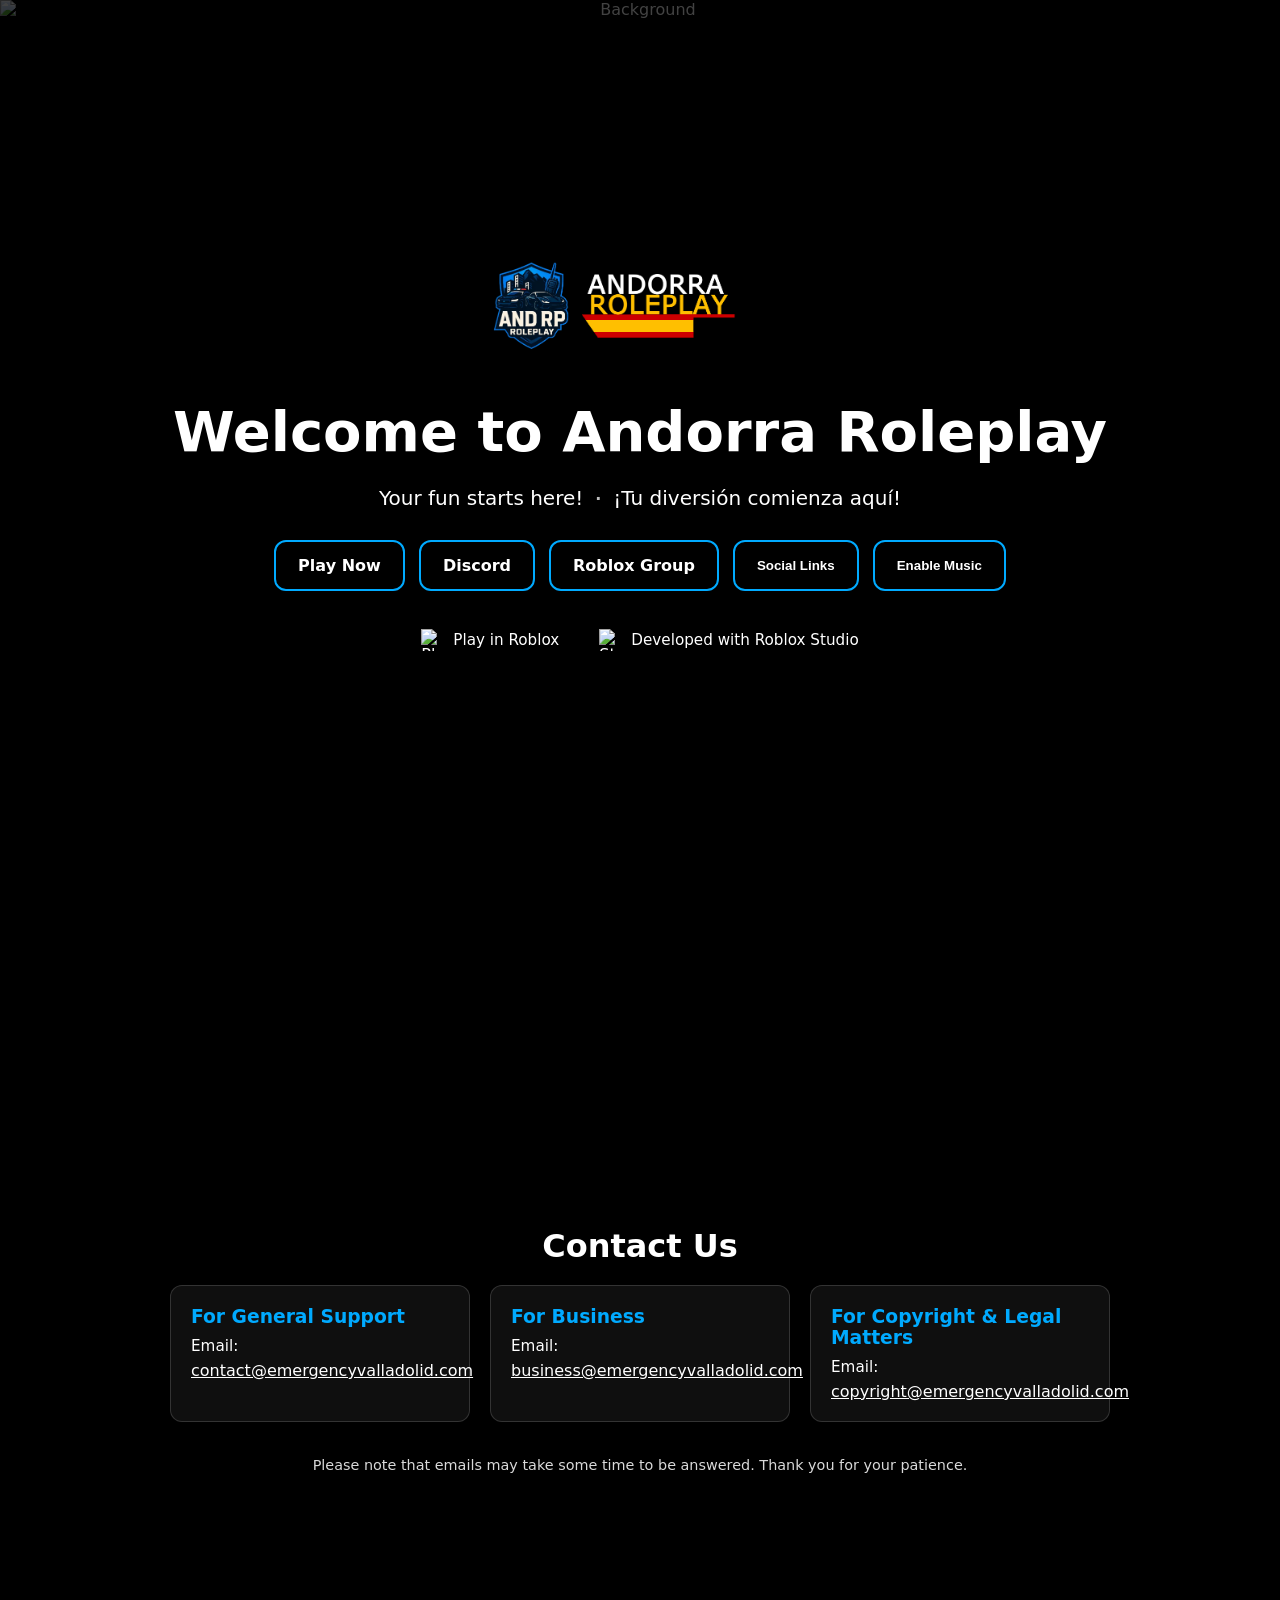
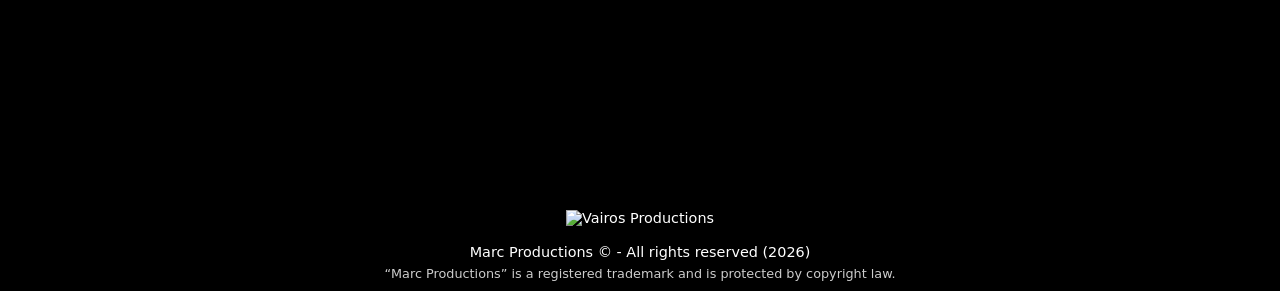
==== index.html @ f1b9b827 "Update index.html" ====
<!DOCTYPE html>
<html lang="en">
<head>
<meta charset="UTF-8" />
<title>Andorra Roleplay</title>

<meta name="description" content="Andorra Roleplay is a Spanish roleplay experience on Roblox. ¡Tu diversión comienza aquí! Play as police, fire, EMS and more in the city of Valladolid." />
<meta name="keywords" content="Andorra Roleplay, Roblox, Roleplay, Police, Fire, EMS, Spain, Vairos Productions" />
<meta name="author" content="Marc Productions" />
<meta name="robots" content="index, follow" />

<meta property="og:title" content="Andorra Roleplay" />
<meta property="og:description" content="Your fun starts here! · ¡Tu diversión comienza aquí!" />
<meta property="og:image" content="https://emergencyvalladolid.com/EmergencyValladolid_Logo.png" />
<meta property="og:url" content="https://emergencyvalladolid.com/" />
<meta property="og:type" content="website" />

<meta name="twitter:card" content="summary_large_image" />
<meta name="twitter:title" content="Andorra Roleplay" />
<meta name="twitter:description" content="Your fun starts here! · ¡Tu diversión comienza aquí!" />
<meta name="twitter:image" content="https://emergencyvalladolid.com/EmergencyValladolid_Logo.png" />

<link rel="icon" type="image/png" href="andrp.webp" />

<meta name="viewport" content="width=device-width, initial-scale=1.0" />

<style>
*{box-sizing:border-box;margin:0;padding:0}
body{
font-family:system-ui,-apple-system,Segoe UI,Roboto,Ubuntu,"Helvetica Neue",Arial,sans-serif;
color:#fff;
background:#000;
overflow-x:hidden;
text-align:center
}
#loader{
position:fixed;
inset:0;
background:#000;
display:flex;
align-items:center;
justify-content:center;
flex-direction:column;
z-index:9999;
transition:opacity .6s ease,visibility .6s ease
}
#loader.hidden{opacity:0;visibility:hidden}
#loader h2{font-size:1.6rem;margin-bottom:12px}
.dots span{
display:inline-block;
font-size:1.8rem;
animation:blink 1.4s infinite
}
.dots span:nth-child(2){animation-delay:.2s}
.dots span:nth-child(3){animation-delay:.4s}
@keyframes blink{0%,80%,100%{opacity:0}40%{opacity:1}}

.slideshow{position:fixed;inset:0;z-index:-2;overflow:hidden}
.slide-layer{
position:absolute;
inset:0;
width:100%;
height:100%;
object-fit:cover;
object-position:center;
background:#000
}
.overlay{
position:fixed;
inset:0;
z-index:-1;
pointer-events:none;
background:radial-gradient(1200px 600px at 50% 60%,rgba(0,0,0,0),rgba(0,0,0,.6) 70%),linear-gradient(0deg,rgba(0,0,0,.35),rgba(0,0,0,.35))
}

@media(max-width:600px){
.overlay{background:rgba(0,0,0,.6)}
.tagline-row,.buttons,.badge{backdrop-filter:none}
}

header{padding:20px 16px}
header img{max-height:96px;filter:drop-shadow(0 0 12px rgba(0,0,0,.75))}

.hero{
min-height:100vh;
display:flex;
flex-direction:column;
align-items:center;
justify-content:center;
padding:24px;
gap:18px
}
.hero h1{
font-size:clamp(32px,6vw,56px);
text-shadow:0 6px 24px rgba(0,0,0,.75)
}
.tagline-row{
display:inline-flex;
align-items:center;
gap:12px;
padding:4px 10px;
border-radius:12px;
background:rgba(0,0,0,.45);
backdrop-filter:blur(2px);
flex-wrap:wrap
}
@media(max-width:600px){
.tagline-row{
white-space:nowrap;
flex-wrap:nowrap;
font-size:14px
}
}
.tagline{
font-size:clamp(15px,2.4vw,20px);
text-shadow:0 4px 16px rgba(0,0,0,.85)
}
.dot{opacity:.75;font-weight:700}

.buttons{
margin-top:8px;
display:flex;
flex-wrap:wrap;
gap:14px;
justify-content:center
}
.buttons a,.buttons button{
border:2px solid #00aaff;
background:rgba(0,0,0,.72);
color:#fff;
padding:14px 22px;
border-radius:12px;
font-weight:700;
text-decoration:none;
cursor:pointer;
transition:all .2s;
backdrop-filter:blur(2px)
}
.buttons a:hover,.buttons button:hover{background:#00aaff;color:#000}

.social-menu{
margin-top:12px;
display:none;
flex-direction:column;
align-items:center;
gap:12px;
padding:16px;
background:rgba(0,0,0,.7);
border:2px solid #00aaff;
border-radius:14px;
width:220px;
margin-left:auto;
margin-right:auto;
animation:fadeIn .3s ease
}
.social-link{
display:flex;
align-items:center;
gap:10px;
color:#fff;
text-decoration:none;
font-weight:600
}
.social-link img{width:28px;height:28px}
.social-link:hover{color:#00aaff}

@keyframes fadeIn{
from{opacity:0;transform:scale(.95)}
to{opacity:1;transform:scale(1)}
}

.badges{
display:flex;
justify-content:center;
gap:16px;
flex-wrap:wrap;
margin-top:12px
}
.badge{
display:flex;
align-items:center;
gap:10px;
padding:8px 12px;
border-radius:12px;
background:rgba(0,0,0,.55);
backdrop-filter:blur(2px);
cursor:default
}
.badge img{height:22px;width:22px}
.badge span{font-size:.95rem}

.rotate{animation:spin .6s linear}
@keyframes spin{from{transform:rotate(0)}to{transform:rotate(360deg)}}

#adminModal{
position:fixed;
inset:0;
display:none;
align-items:center;
justify-content:center;
background:rgba(0,0,0,.8);
z-index:99999
}
.modal-content{
background:#111;
padding:24px;
border-radius:12px;
width:320px;
text-align:left;
box-shadow:0 0 20px #00aaff
}
.modal-content h2{margin-bottom:14px;color:#00aaff}
.modal-content label{display:block;margin:8px 0 4px}
.modal-content input{
width:100%;
padding:8px;
border:none;
border-radius:6px;
margin-bottom:12px;
background:#222;
color:#fff
}
.modal-content button{
width:100%;
padding:10px;
border:none;
border-radius:8px;
background:#00aaff;
color:#000;
font-weight:700;
cursor:pointer
}
.error{color:red;font-size:.9rem;margin-top:6px}
.loading{color:#0f0;font-size:.95rem;margin-top:8px}

#contact{
min-height:100vh;
padding:60px 20px;
background:rgba(0,0,0,.5);
backdrop-filter:blur(10px);
display:flex;
flex-direction:column;
justify-content:center
}
#contact h2{font-size:2rem;margin-bottom:20px}
.contact-cards{
display:flex;
flex-wrap:wrap;
justify-content:center;
gap:20px;
margin-bottom:20px
}
.card{
flex:1 1 250px;
max-width:300px;
background:rgba(20,20,20,.75);
border:1px solid rgba(255,255,255,.15);
border-radius:12px;
padding:20px;
text-align:left
}
.card h3{margin-bottom:10px;color:#00aaff}
.card p{margin-bottom:6px;font-size:.95rem}
.card a{color:#fff;text-decoration:underline}
.notice{font-size:.9rem;opacity:.85;margin-top:15px}

footer{
padding:10px 12px;
background:rgba(0,0,0,.6);
display:flex;
flex-direction:column;
justify-content:center;
align-items:center;
gap:6px;
font-size:.9rem;
text-align:center
}
footer img{height:28px}
.legal{font-size:.8rem;opacity:.8;max-width:800px}

</style>

</head>

<body>

<div class="slideshow">
<img class="slide-layer" id="bgImage" alt="Background" />
</div>
<div class="overlay"></div>

<section class="hero">
<header>
<img src="Andorra_Roleplay_Logo.png" alt="Emergency Valladolid" loading="lazy" />
</header>

<h1>Welcome to Andorra Roleplay</h1>

<div class="tagline-row">
<span class="tagline">Your fun starts here!</span>
<span class="dot">·</span>
<span class="tagline">¡Tu diversión comienza aquí!</span>
</div>

<div class="buttons">
<a href="https://www.roblox.com/games/18377062010/BETA-Emergency-Valladolid" target="_blank">Play Now</a>
<a href="https://discord.com/invite/FSANCuQMbq" target="_blank">Discord</a>
<a href="https://www.roblox.com/communities/8459047/Vairos-Productions#!/about" target="_blank">Roblox Group</a>
<button id="socialBtn">Social Links</button>
<button id="soundBtn">Enable Music</button>
</div>

<div id="socialMenu" class="social-menu">
<a class="social-link" href="https://x.com/EmergencyVLD" target="_blank">
<img src="Twitter_Logo.png" alt="Twitter Logo" loading="lazy" /> Official Twitter (X)
</a>
<a class="social-link" href="https://www.tiktok.com/@emergencyvalladolid" target="_blank">
<img src="Tiktok_Logo.png" alt="TikTok Logo" loading="lazy" /> Official TikTok
</a>
<a class="social-link" href="https://www.youtube.com/@VairosOficial" target="_blank">
<img src="Youtube_Logo.png" alt="YouTube Logo" loading="lazy" /> Game Creator YouTube
</a>
</div>

<div class="badges">
<span class="badge" style="cursor:pointer">
<img id="robloxIcon" src="RobloxPlayer_Icon.png" alt="Player" loading="lazy" />
<span>Play in Roblox</span>
</span>
<span class="badge">
<img src="RobloxStudio_Icon.png" alt="Studio" loading="lazy" />
<span>Developed with Roblox Studio</span>
</span>
</div>
</section>

<section id="contact">
<h2>Contact Us</h2>
<div class="contact-cards">
<div class="card">
<h3>For General Support</h3>
<p>Email:</p>
<a href="mailto:contact@emergencyvalladolid.com">contact@emergencyvalladolid.com</a>
</div>
<div class="card">
<h3>For Business</h3>
<p>Email:</p>
<a href="mailto:business@emergencyvalladolid.com">business@emergencyvalladolid.com</a>
</div>
<div class="card">
<h3>For Copyright & Legal Matters</h3>
<p>Email:</p>
<a href="mailto:copyright@emergencyvalladolid.com">copyright@emergencyvalladolid.com</a>
</div>
</div>
<p class="notice">Please note that emails may take some time to be answered. Thank you for your patience.</p>
</section>
  
<footer>
<img src="VairosProductions_Logo.png" alt="Vairos Productions" loading="lazy" />
<span>Marc Productions © - All rights reserved (2026)</span>
<p class="legal">“Marc Productions” is a registered trademark and is protected by copyright law.</p>
</footer>

<div id="adminModal">
<div class="modal-content">
<h2>ACCESS ADMIN PANEL</h2>
<label>Username</label>
<input type="text" id="user" value="admin" readonly />
<label>Access Key</label>
<input type="text" id="accessKey" placeholder="Enter key" autocomplete="off" />
<button id="loginBtn">Login</button>
<div id="msg"></div>
</div>
</div>

<audio id="bgm"></audio>

<script>
const images=Array.from({length:11},(_,i)=>`b${i+1}.webp`)
const randomIndex=Math.floor(Math.random()*images.length)
const bgImage=document.getElementById("bgImage")
bgImage.src=images[randomIndex]
const preload=new Image()
preload.src=images[randomIndex]
preload.onload=()=>document.getElementById("loader").classList.add("hidden")

const tracks=["MainMusic.mp3","MainMusic2.mp3"]
let trackIndex=0
const audio=document.getElementById("bgm")
const btn=document.getElementById("soundBtn")
btn.addEventListener("click",async()=>{
try{
audio.src=tracks[trackIndex]
await audio.play()
btn.textContent="Music On"
btn.disabled=true
btn.style.opacity=.7
}catch(e){}
})
audio.addEventListener("ended",()=>{
trackIndex=(trackIndex+1)%tracks.length
audio.src=tracks[trackIndex]
audio.play()
})

const socialBtn=document.getElementById("socialBtn")
const socialMenu=document.getElementById("socialMenu")
socialBtn.addEventListener("click",()=>{
socialMenu.style.display=socialMenu.style.display==="flex"?"none":"flex"
})

const robloxIcon=document.getElementById("robloxIcon")
let clickCount=0
robloxIcon.addEventListener("click",()=>{
clickCount++
robloxIcon.classList.add("rotate")
setTimeout(()=>robloxIcon.classList.remove("rotate"),600)
if(clickCount===25){
document.getElementById("adminModal").style.display="flex"
}
})

const loginBtn=document.getElementById("loginBtn")
loginBtn.addEventListener("click",()=>{
const modal=document.getElementById("adminModal")
const content=modal.querySelector(".modal-content")
content.innerHTML=`
<h2>Accessing database</h2>
<p class="loading">Please wait<span class="dots"><span>.</span><span>.</span><span>.</span></span></p>
`
const dots=content.querySelectorAll(".dots span")
let i=0
setInterval(()=>{
dots.forEach((d,idx)=>d.style.opacity=idx===i%3?"1":"0.2")
i++
},400)
setTimeout(()=>{
window.location.href="Rickroll.mp4"
},5000)
})
</script>

</body>
</html>
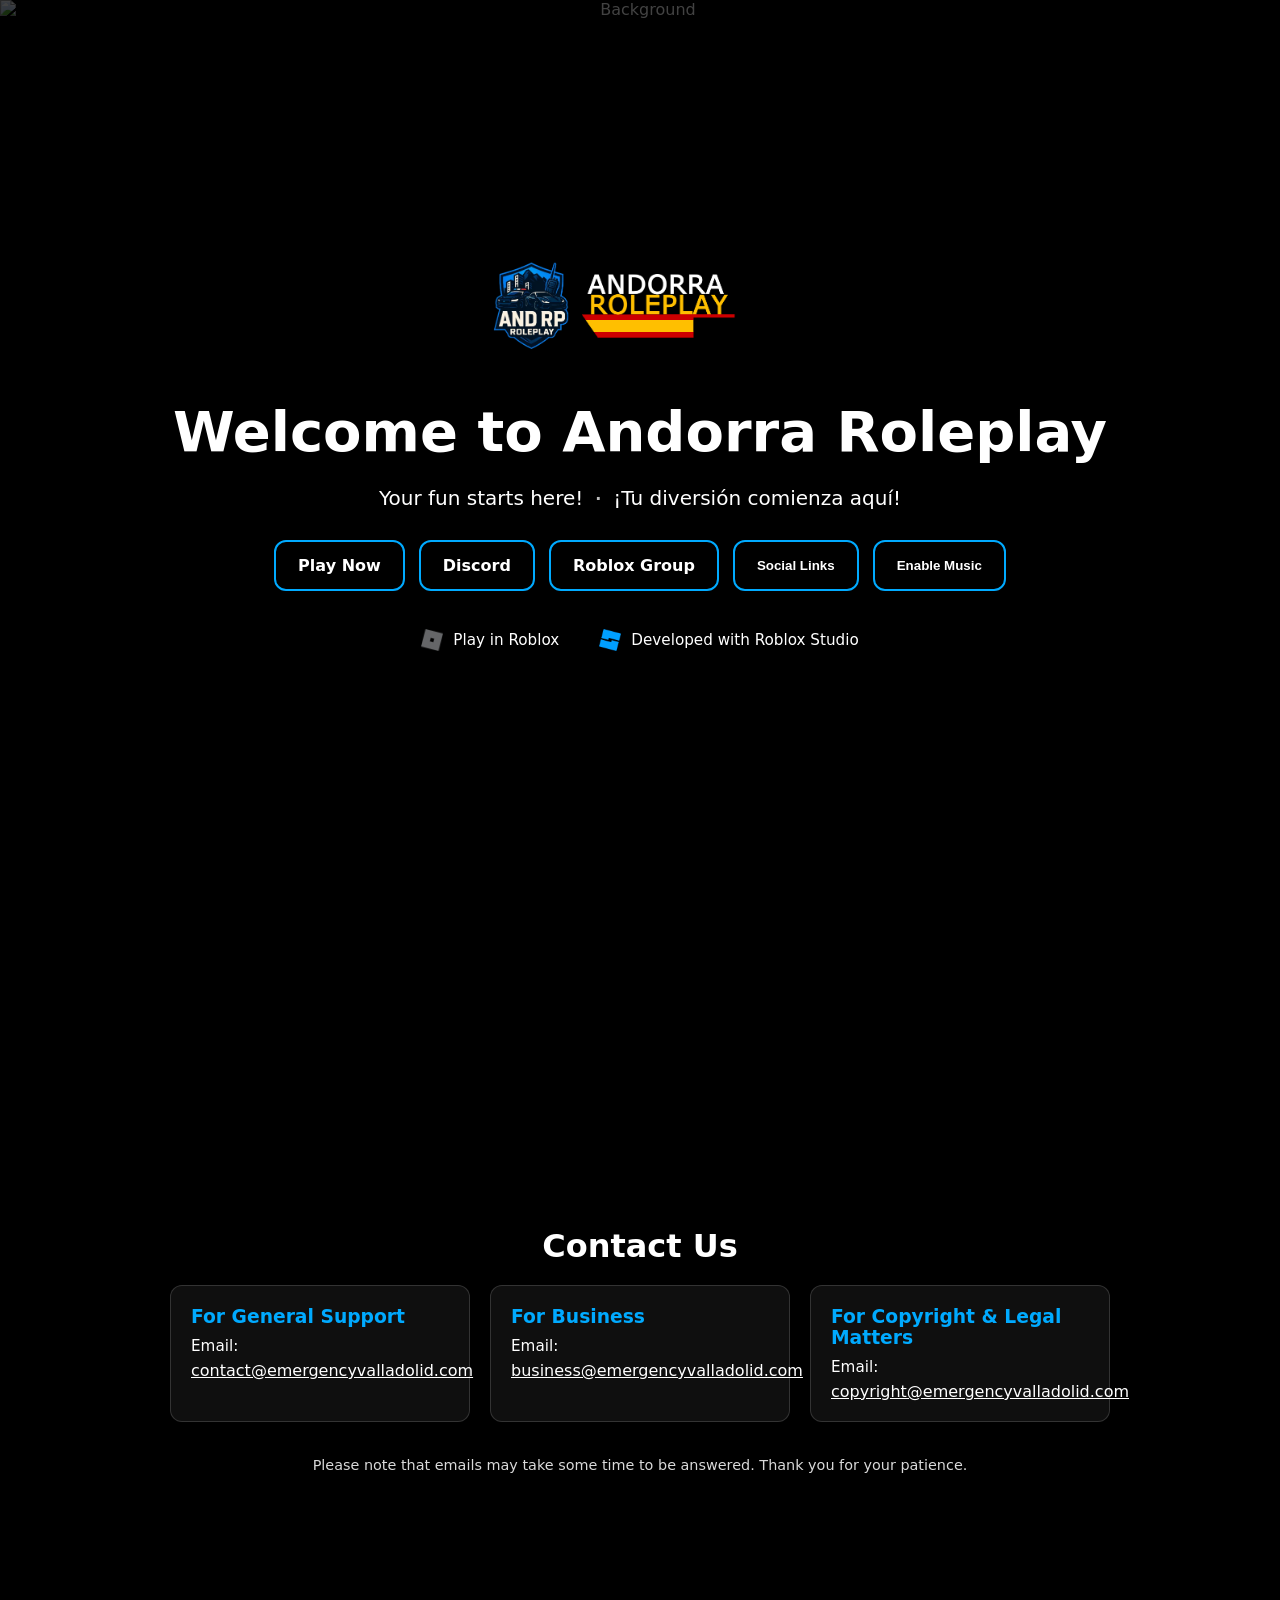
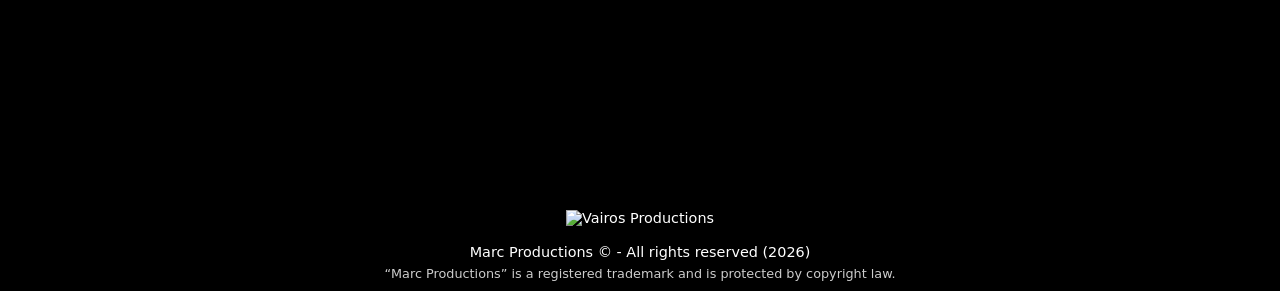
==== commit 04cbe874: "Update index.html" ====
--- a/index.html
+++ b/index.html
@@ -325,11 +325,11 @@
 
 <div class="badges">
 <span class="badge" style="cursor:pointer">
-<img id="robloxIcon" src="RobloxPlayer_Icon.png" alt="Player" loading="lazy" />
+<img id="robloxIcon" src="RobloxPlayer_Icon.webp" alt="Player" loading="lazy" />
 <span>Play in Roblox</span>
 </span>
 <span class="badge">
-<img src="RobloxStudio_Icon.png" alt="Studio" loading="lazy" />
+<img src="RobloxStudio_Icon.webp" alt="Studio" loading="lazy" />
 <span>Developed with Roblox Studio</span>
 </span>
 </div>
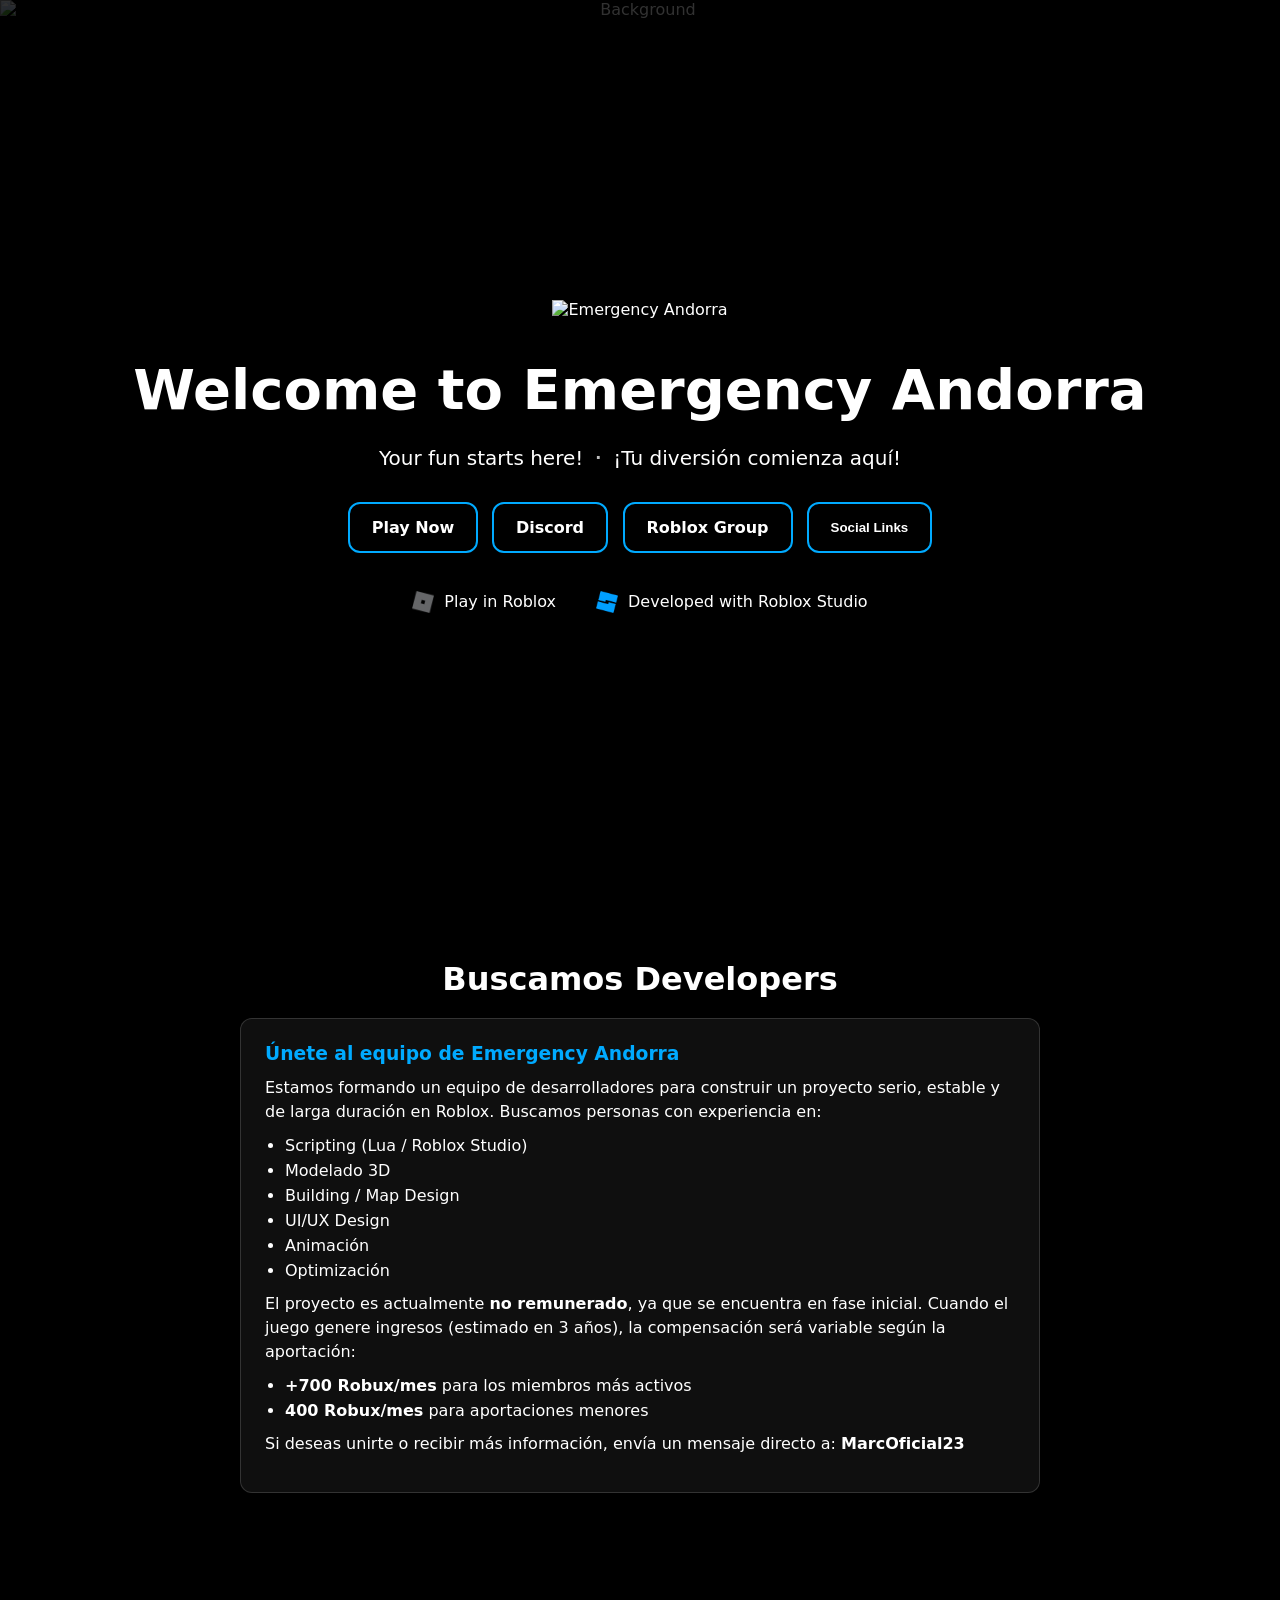
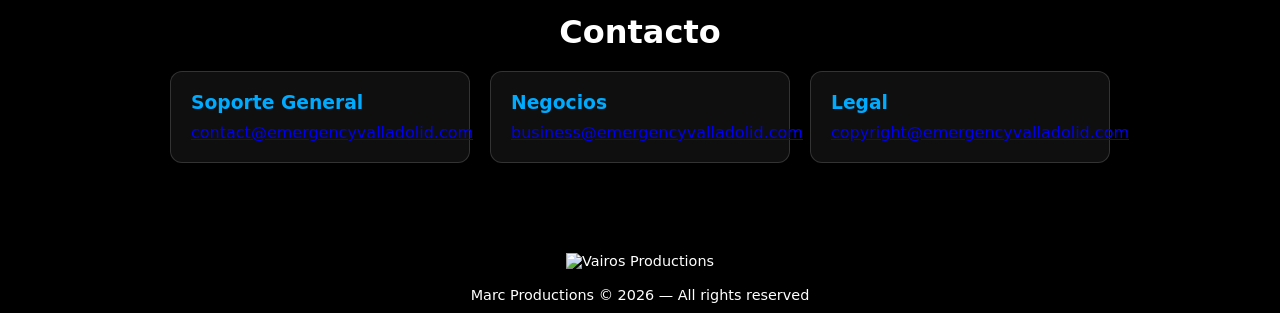
==== commit c545f5a6: "Update index.html" ====
--- a/index.html
+++ b/index.html
@@ -1,301 +1,146 @@
-
 <!DOCTYPE html>
-<html lang="en">
+<html lang="es">
 <head>
 <meta charset="UTF-8" />
-<title>Andorra Roleplay</title>
-
-<meta name="description" content="Andorra Roleplay is a Spanish roleplay experience on Roblox. ¡Tu diversión comienza aquí! Play as police, fire, EMS and more in the city of Valladolid." />
-<meta name="keywords" content="Andorra Roleplay, Roblox, Roleplay, Police, Fire, EMS, Spain, Vairos Productions" />
+<title>Emergency Andorra</title>
+
+<!-- SEO -->
+<meta name="description" content="Emergency Andorra es una experiencia de roleplay seria y de alta calidad en Roblox. Únete, juega y forma parte del equipo." />
+<meta name="keywords" content="Emergency Andorra, Roblox, Roleplay, Policía, Bomberos, SEM, Andorra" />
 <meta name="author" content="Marc Productions" />
 <meta name="robots" content="index, follow" />
 
-<meta property="og:title" content="Andorra Roleplay" />
-<meta property="og:description" content="Your fun starts here! · ¡Tu diversión comienza aquí!" />
+<!-- Open Graph -->
+<meta property="og:title" content="Emergency Andorra" />
+<meta property="og:description" content="Tu diversión comienza aquí · Your fun starts here" />
 <meta property="og:image" content="https://emergencyvalladolid.com/EmergencyValladolid_Logo.png" />
 <meta property="og:url" content="https://emergencyvalladolid.com/" />
 <meta property="og:type" content="website" />
 
+<!-- Twitter -->
 <meta name="twitter:card" content="summary_large_image" />
-<meta name="twitter:title" content="Andorra Roleplay" />
-<meta name="twitter:description" content="Your fun starts here! · ¡Tu diversión comienza aquí!" />
+<meta name="twitter:title" content="Emergency Andorra" />
+<meta name="twitter:description" content="Tu diversión comienza aquí · Your fun starts here" />
 <meta name="twitter:image" content="https://emergencyvalladolid.com/EmergencyValladolid_Logo.png" />
 
 <link rel="icon" type="image/png" href="andrp.webp" />
-
 <meta name="viewport" content="width=device-width, initial-scale=1.0" />
 
 <style>
-*{box-sizing:border-box;margin:0;padding:0}
+*{margin:0;padding:0;box-sizing:border-box}
 body{
-font-family:system-ui,-apple-system,Segoe UI,Roboto,Ubuntu,"Helvetica Neue",Arial,sans-serif;
-color:#fff;
-background:#000;
-overflow-x:hidden;
-text-align:center
-}
-#loader{
-position:fixed;
-inset:0;
-background:#000;
-display:flex;
-align-items:center;
-justify-content:center;
-flex-direction:column;
-z-index:9999;
-transition:opacity .6s ease,visibility .6s ease
-}
-#loader.hidden{opacity:0;visibility:hidden}
-#loader h2{font-size:1.6rem;margin-bottom:12px}
-.dots span{
-display:inline-block;
-font-size:1.8rem;
-animation:blink 1.4s infinite
-}
-.dots span:nth-child(2){animation-delay:.2s}
-.dots span:nth-child(3){animation-delay:.4s}
-@keyframes blink{0%,80%,100%{opacity:0}40%{opacity:1}}
-
+font-family:system-ui,-apple-system,Segoe UI,Roboto,Ubuntu,Arial,sans-serif;
+color:#fff;background:#000;overflow-x:hidden;text-align:center;
+}
+
+/* Background */
 .slideshow{position:fixed;inset:0;z-index:-2;overflow:hidden}
-.slide-layer{
-position:absolute;
-inset:0;
-width:100%;
-height:100%;
-object-fit:cover;
-object-position:center;
-background:#000
-}
+.slide-layer{position:absolute;inset:0;width:100%;height:100%;object-fit:cover;filter:brightness(.75)}
 .overlay{
-position:fixed;
-inset:0;
-z-index:-1;
-pointer-events:none;
-background:radial-gradient(1200px 600px at 50% 60%,rgba(0,0,0,0),rgba(0,0,0,.6) 70%),linear-gradient(0deg,rgba(0,0,0,.35),rgba(0,0,0,.35))
-}
-
-@media(max-width:600px){
-.overlay{background:rgba(0,0,0,.6)}
-.tagline-row,.buttons,.badge{backdrop-filter:none}
-}
-
+position:fixed;inset:0;z-index:-1;pointer-events:none;
+background:radial-gradient(1200px 600px at 50% 60%,rgba(0,0,0,0),rgba(0,0,0,.6) 70%),
+linear-gradient(0deg,rgba(0,0,0,.35),rgba(0,0,0,.35));
+}
+
+/* Header */
 header{padding:20px 16px}
 header img{max-height:96px;filter:drop-shadow(0 0 12px rgba(0,0,0,.75))}
 
+/* Hero */
 .hero{
-min-height:100vh;
-display:flex;
-flex-direction:column;
-align-items:center;
-justify-content:center;
-padding:24px;
-gap:18px
-}
-.hero h1{
-font-size:clamp(32px,6vw,56px);
-text-shadow:0 6px 24px rgba(0,0,0,.75)
-}
+min-height:100vh;display:flex;flex-direction:column;
+align-items:center;justify-content:center;padding:24px;gap:18px;
+}
+.hero h1{font-size:clamp(32px,6vw,56px);text-shadow:0 6px 24px rgba(0,0,0,.75)}
+
+/* Tagline */
 .tagline-row{
-display:inline-flex;
-align-items:center;
-gap:12px;
-padding:4px 10px;
-border-radius:12px;
-background:rgba(0,0,0,.45);
-backdrop-filter:blur(2px);
-flex-wrap:wrap
-}
-@media(max-width:600px){
-.tagline-row{
-white-space:nowrap;
-flex-wrap:nowrap;
-font-size:14px
-}
-}
-.tagline{
-font-size:clamp(15px,2.4vw,20px);
-text-shadow:0 4px 16px rgba(0,0,0,.85)
-}
+display:flex;align-items:center;gap:12px;padding:6px 14px;
+border-radius:12px;background:rgba(0,0,0,.45);backdrop-filter:blur(3px);
+}
+.tagline{font-size:clamp(15px,2.4vw,20px);text-shadow:0 4px 16px rgba(0,0,0,.85)}
 .dot{opacity:.75;font-weight:700}
 
+/* Buttons */
 .buttons{
-margin-top:8px;
-display:flex;
-flex-wrap:wrap;
-gap:14px;
-justify-content:center
+margin-top:8px;display:flex;flex-wrap:wrap;gap:14px;justify-content:center;
 }
 .buttons a,.buttons button{
-border:2px solid #00aaff;
-background:rgba(0,0,0,.72);
-color:#fff;
-padding:14px 22px;
-border-radius:12px;
-font-weight:700;
-text-decoration:none;
-cursor:pointer;
-transition:all .2s;
-backdrop-filter:blur(2px)
+border:2px solid #00aaff;background:rgba(0,0,0,.72);color:#fff;
+padding:14px 22px;border-radius:12px;font-weight:700;text-decoration:none;
+cursor:pointer;transition:.2s;backdrop-filter:blur(2px);
 }
 .buttons a:hover,.buttons button:hover{background:#00aaff;color:#000}
 
+/* Social Menu */
 .social-menu{
-margin-top:12px;
-display:none;
-flex-direction:column;
-align-items:center;
-gap:12px;
-padding:16px;
-background:rgba(0,0,0,.7);
-border:2px solid #00aaff;
-border-radius:14px;
-width:220px;
-margin-left:auto;
-margin-right:auto;
-animation:fadeIn .3s ease
-}
-.social-link{
-display:flex;
-align-items:center;
-gap:10px;
-color:#fff;
-text-decoration:none;
-font-weight:600
-}
+margin-top:12px;display:none;flex-direction:column;align-items:center;
+gap:12px;padding:16px;background:rgba(0,0,0,.7);border:2px solid #00aaff;
+border-radius:14px;width:220px;margin:auto;animation:fadeIn .3s ease;
+}
+.social-link{display:flex;align-items:center;gap:10px;color:#fff;text-decoration:none;font-weight:600}
 .social-link img{width:28px;height:28px}
 .social-link:hover{color:#00aaff}
-
-@keyframes fadeIn{
-from{opacity:0;transform:scale(.95)}
-to{opacity:1;transform:scale(1)}
-}
-
-.badges{
-display:flex;
-justify-content:center;
-gap:16px;
-flex-wrap:wrap;
-margin-top:12px
-}
+@keyframes fadeIn{from{opacity:0;transform:scale(.95)}to{opacity:1;transform:scale(1)}}
+
+/* Badges */
+.badges{display:flex;justify-content:center;gap:16px;flex-wrap:wrap;margin-top:12px}
 .badge{
-display:flex;
-align-items:center;
-gap:10px;
-padding:8px 12px;
-border-radius:12px;
-background:rgba(0,0,0,.55);
-backdrop-filter:blur(2px);
-cursor:default
+display:flex;align-items:center;gap:10px;padding:8px 12px;border-radius:12px;
+background:rgba(0,0,0,.55);backdrop-filter:blur(2px);
 }
 .badge img{height:22px;width:22px}
-.badge span{font-size:.95rem}
-
-.rotate{animation:spin .6s linear}
-@keyframes spin{from{transform:rotate(0)}to{transform:rotate(360deg)}}
-
-#adminModal{
-position:fixed;
-inset:0;
-display:none;
-align-items:center;
-justify-content:center;
-background:rgba(0,0,0,.8);
-z-index:99999
-}
-.modal-content{
-background:#111;
-padding:24px;
-border-radius:12px;
-width:320px;
-text-align:left;
-box-shadow:0 0 20px #00aaff
-}
-.modal-content h2{margin-bottom:14px;color:#00aaff}
-.modal-content label{display:block;margin:8px 0 4px}
-.modal-content input{
-width:100%;
-padding:8px;
-border:none;
-border-radius:6px;
-margin-bottom:12px;
-background:#222;
-color:#fff
-}
-.modal-content button{
-width:100%;
-padding:10px;
-border:none;
-border-radius:8px;
-background:#00aaff;
-color:#000;
-font-weight:700;
-cursor:pointer
-}
-.error{color:red;font-size:.9rem;margin-top:6px}
-.loading{color:#0f0;font-size:.95rem;margin-top:8px}
-
+
+/* Developers Section */
+#developers{
+padding:60px 20px;background:rgba(0,0,0,.55);backdrop-filter:blur(8px);
+}
+#developers h2{font-size:2rem;margin-bottom:20px}
+.dev-box{
+max-width:800px;margin:auto;background:rgba(20,20,20,.75);
+border:1px solid rgba(255,255,255,.15);border-radius:12px;padding:24px;text-align:left;
+}
+.dev-box h3{color:#00aaff;margin-bottom:12px}
+.dev-box p{margin-bottom:12px;font-size:1rem;line-height:1.5}
+.dev-box ul{margin-left:20px;margin-bottom:12px}
+.dev-box li{margin-bottom:6px}
+
+/* Contact */
 #contact{
-min-height:100vh;
-padding:60px 20px;
-background:rgba(0,0,0,.5);
-backdrop-filter:blur(10px);
-display:flex;
-flex-direction:column;
-justify-content:center
+padding:60px 20px;background:rgba(0,0,0,.5);backdrop-filter:blur(10px);
 }
 #contact h2{font-size:2rem;margin-bottom:20px}
 .contact-cards{
-display:flex;
-flex-wrap:wrap;
-justify-content:center;
-gap:20px;
-margin-bottom:20px
+display:flex;flex-wrap:wrap;justify-content:center;gap:20px;margin-bottom:20px;
 }
 .card{
-flex:1 1 250px;
-max-width:300px;
-background:rgba(20,20,20,.75);
-border:1px solid rgba(255,255,255,.15);
-border-radius:12px;
-padding:20px;
-text-align:left
+flex:1 1 250px;max-width:300px;background:rgba(20,20,20,.75);
+border:1px solid rgba(255,255,255,.15);border-radius:12px;padding:20px;text-align:left;
 }
 .card h3{margin-bottom:10px;color:#00aaff}
-.card p{margin-bottom:6px;font-size:.95rem}
-.card a{color:#fff;text-decoration:underline}
-.notice{font-size:.9rem;opacity:.85;margin-top:15px}
-
+
+/* Footer */
 footer{
-padding:10px 12px;
-background:rgba(0,0,0,.6);
-display:flex;
-flex-direction:column;
-justify-content:center;
-align-items:center;
-gap:6px;
-font-size:.9rem;
-text-align:center
+padding:10px 12px;background:rgba(0,0,0,.6);
+display:flex;flex-direction:column;align-items:center;gap:6px;font-size:.9rem;
 }
 footer img{height:28px}
-.legal{font-size:.8rem;opacity:.8;max-width:800px}
-
 </style>
-
 </head>
 
 <body>
 
 <div class="slideshow">
-<img class="slide-layer" id="bgImage" alt="Background" />
+<img class="slide-layer" id="bgImage" src="bg.jpg" alt="Background" />
 </div>
 <div class="overlay"></div>
 
 <section class="hero">
 <header>
-<img src="Andorra_Roleplay_Logo.png" alt="Emergency Valladolid" loading="lazy" />
+<img src="Emergency_Andorra_Logo.png" alt="Emergency Andorra" />
 </header>
 
-<h1>Welcome to Andorra Roleplay</h1>
+<h1>Welcome to Emergency Andorra</h1>
 
 <div class="tagline-row">
 <span class="tagline">Your fun starts here!</span>
@@ -304,142 +149,94 @@
 </div>
 
 <div class="buttons">
-<a href="https://www.roblox.com/games/18377062010/BETA-Emergency-Valladolid" target="_blank">Play Now</a>
-<a href="https://discord.com/invite/FSANCuQMbq" target="_blank">Discord</a>
-<a href="https://www.roblox.com/communities/8459047/Vairos-Productions#!/about" target="_blank">Roblox Group</a>
+<a href="#" target="_blank">Play Now</a>
+<a href="#" target="_blank">Discord</a>
+<a href="#" target="_blank">Roblox Group</a>
 <button id="socialBtn">Social Links</button>
-<button id="soundBtn">Enable Music</button>
 </div>
 
 <div id="socialMenu" class="social-menu">
-<a class="social-link" href="https://x.com/EmergencyVLD" target="_blank">
-<img src="Twitter_Logo.png" alt="Twitter Logo" loading="lazy" /> Official Twitter (X)
-</a>
-<a class="social-link" href="https://www.tiktok.com/@emergencyvalladolid" target="_blank">
-<img src="Tiktok_Logo.png" alt="TikTok Logo" loading="lazy" /> Official TikTok
-</a>
-<a class="social-link" href="https://www.youtube.com/@VairosOficial" target="_blank">
-<img src="Youtube_Logo.png" alt="YouTube Logo" loading="lazy" /> Game Creator YouTube
-</a>
+<a class="social-link" href="#" target="_blank"><img src="Twitter_Logo.png" /> Twitter (X)</a>
+<a class="social-link" href="#" target="_blank"><img src="Tiktok_Logo.png" /> TikTok</a>
+<a class="social-link" href="#" target="_blank"><img src="Youtube_Logo.png" /> YouTube</a>
 </div>
 
 <div class="badges">
-<span class="badge" style="cursor:pointer">
-<img id="robloxIcon" src="RobloxPlayer_Icon.webp" alt="Player" loading="lazy" />
-<span>Play in Roblox</span>
-</span>
-<span class="badge">
-<img src="RobloxStudio_Icon.webp" alt="Studio" loading="lazy" />
-<span>Developed with Roblox Studio</span>
-</span>
+<span class="badge"><img src="RobloxPlayer_Icon.webp" /> <span>Play in Roblox</span></span>
+<span class="badge"><img src="RobloxStudio_Icon.webp" /> <span>Developed with Roblox Studio</span></span>
 </div>
 </section>
 
+<!-- DEVELOPERS SECTION -->
+<section id="developers">
+<h2>Buscamos Developers</h2>
+
+<div class="dev-box">
+<h3>Únete al equipo de Emergency Andorra</h3>
+
+<p>
+Estamos formando un equipo de desarrolladores para construir un proyecto serio, estable y de larga duración en Roblox.
+Buscamos personas con experiencia en:
+</p>
+
+<ul>
+<li>Scripting (Lua / Roblox Studio)</li>
+<li>Modelado 3D</li>
+<li>Building / Map Design</li>
+<li>UI/UX Design</li>
+<li>Animación</li>
+<li>Optimización</li>
+</ul>
+
+<p>
+El proyecto es actualmente <b>no remunerado</b>, ya que se encuentra en fase inicial.  
+Cuando el juego genere ingresos (estimado en 3 años), la compensación será variable según la aportación:
+</p>
+
+<ul>
+<li><b>+700 Robux/mes</b> para los miembros más activos</li>
+<li><b>400 Robux/mes</b> para aportaciones menores</li>
+</ul>
+
+<p>
+Si deseas unirte o recibir más información, envía un mensaje directo a:  
+<b>MarcOficial23</b>
+</p>
+</div>
+</section>
+
+<!-- CONTACT -->
 <section id="contact">
-<h2>Contact Us</h2>
+<h2>Contacto</h2>
+
 <div class="contact-cards">
 <div class="card">
-<h3>For General Support</h3>
-<p>Email:</p>
+<h3>Soporte General</h3>
 <a href="mailto:contact@emergencyvalladolid.com">contact@emergencyvalladolid.com</a>
 </div>
+
 <div class="card">
-<h3>For Business</h3>
-<p>Email:</p>
+<h3>Negocios</h3>
 <a href="mailto:business@emergencyvalladolid.com">business@emergencyvalladolid.com</a>
 </div>
+
 <div class="card">
-<h3>For Copyright & Legal Matters</h3>
-<p>Email:</p>
+<h3>Legal</h3>
 <a href="mailto:copyright@emergencyvalladolid.com">copyright@emergencyvalladolid.com</a>
 </div>
 </div>
-<p class="notice">Please note that emails may take some time to be answered. Thank you for your patience.</p>
 </section>
-  
+
 <footer>
-<img src="VairosProductions_Logo.png" alt="Vairos Productions" loading="lazy" />
-<span>Marc Productions © - All rights reserved (2026)</span>
-<p class="legal">“Marc Productions” is a registered trademark and is protected by copyright law.</p>
+<img src="VairosProductions_Logo.png" alt="Vairos Productions" />
+<span>Marc Productions © 2026 — All rights reserved</span>
 </footer>
 
-<div id="adminModal">
-<div class="modal-content">
-<h2>ACCESS ADMIN PANEL</h2>
-<label>Username</label>
-<input type="text" id="user" value="admin" readonly />
-<label>Access Key</label>
-<input type="text" id="accessKey" placeholder="Enter key" autocomplete="off" />
-<button id="loginBtn">Login</button>
-<div id="msg"></div>
-</div>
-</div>
-
-<audio id="bgm"></audio>
-
 <script>
-const images=Array.from({length:11},(_,i)=>`b${i+1}.webp`)
-const randomIndex=Math.floor(Math.random()*images.length)
-const bgImage=document.getElementById("bgImage")
-bgImage.src=images[randomIndex]
-const preload=new Image()
-preload.src=images[randomIndex]
-preload.onload=()=>document.getElementById("loader").classList.add("hidden")
-
-const tracks=["MainMusic.mp3","MainMusic2.mp3"]
-let trackIndex=0
-const audio=document.getElementById("bgm")
-const btn=document.getElementById("soundBtn")
-btn.addEventListener("click",async()=>{
-try{
-audio.src=tracks[trackIndex]
-await audio.play()
-btn.textContent="Music On"
-btn.disabled=true
-btn.style.opacity=.7
-}catch(e){}
-})
-audio.addEventListener("ended",()=>{
-trackIndex=(trackIndex+1)%tracks.length
-audio.src=tracks[trackIndex]
-audio.play()
-})
-
-const socialBtn=document.getElementById("socialBtn")
-const socialMenu=document.getElementById("socialMenu")
-socialBtn.addEventListener("click",()=>{
-socialMenu.style.display=socialMenu.style.display==="flex"?"none":"flex"
-})
-
-const robloxIcon=document.getElementById("robloxIcon")
-let clickCount=0
-robloxIcon.addEventListener("click",()=>{
-clickCount++
-robloxIcon.classList.add("rotate")
-setTimeout(()=>robloxIcon.classList.remove("rotate"),600)
-if(clickCount===25){
-document.getElementById("adminModal").style.display="flex"
-}
-})
-
-const loginBtn=document.getElementById("loginBtn")
-loginBtn.addEventListener("click",()=>{
-const modal=document.getElementById("adminModal")
-const content=modal.querySelector(".modal-content")
-content.innerHTML=`
-<h2>Accessing database</h2>
-<p class="loading">Please wait<span class="dots"><span>.</span><span>.</span><span>.</span></span></p>
-`
-const dots=content.querySelectorAll(".dots span")
-let i=0
-setInterval(()=>{
-dots.forEach((d,idx)=>d.style.opacity=idx===i%3?"1":"0.2")
-i++
-},400)
-setTimeout(()=>{
-window.location.href="Rickroll.mp4"
-},5000)
-})
+document.getElementById("socialBtn").onclick = () => {
+const menu = document.getElementById("socialMenu");
+menu.style.display = menu.style.display === "flex" ? "none" : "flex";
+};
 </script>
 
 </body>
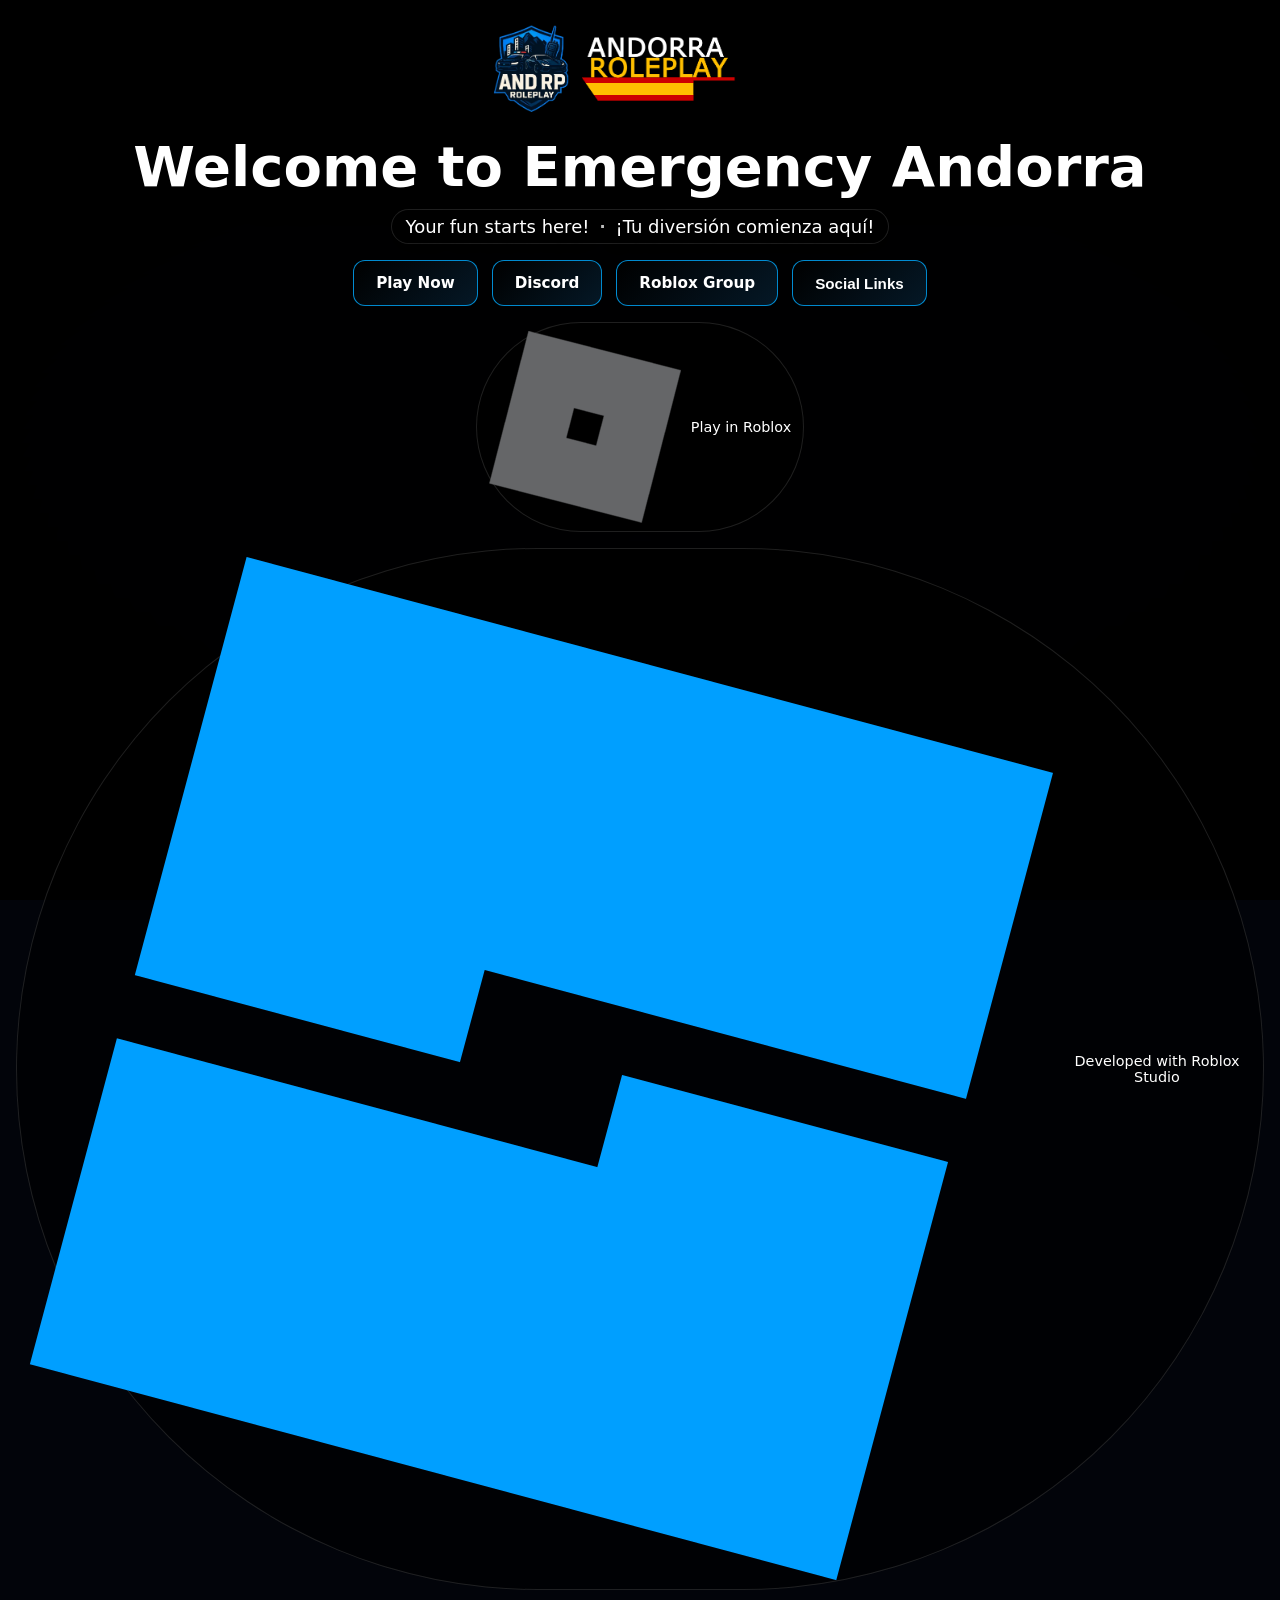
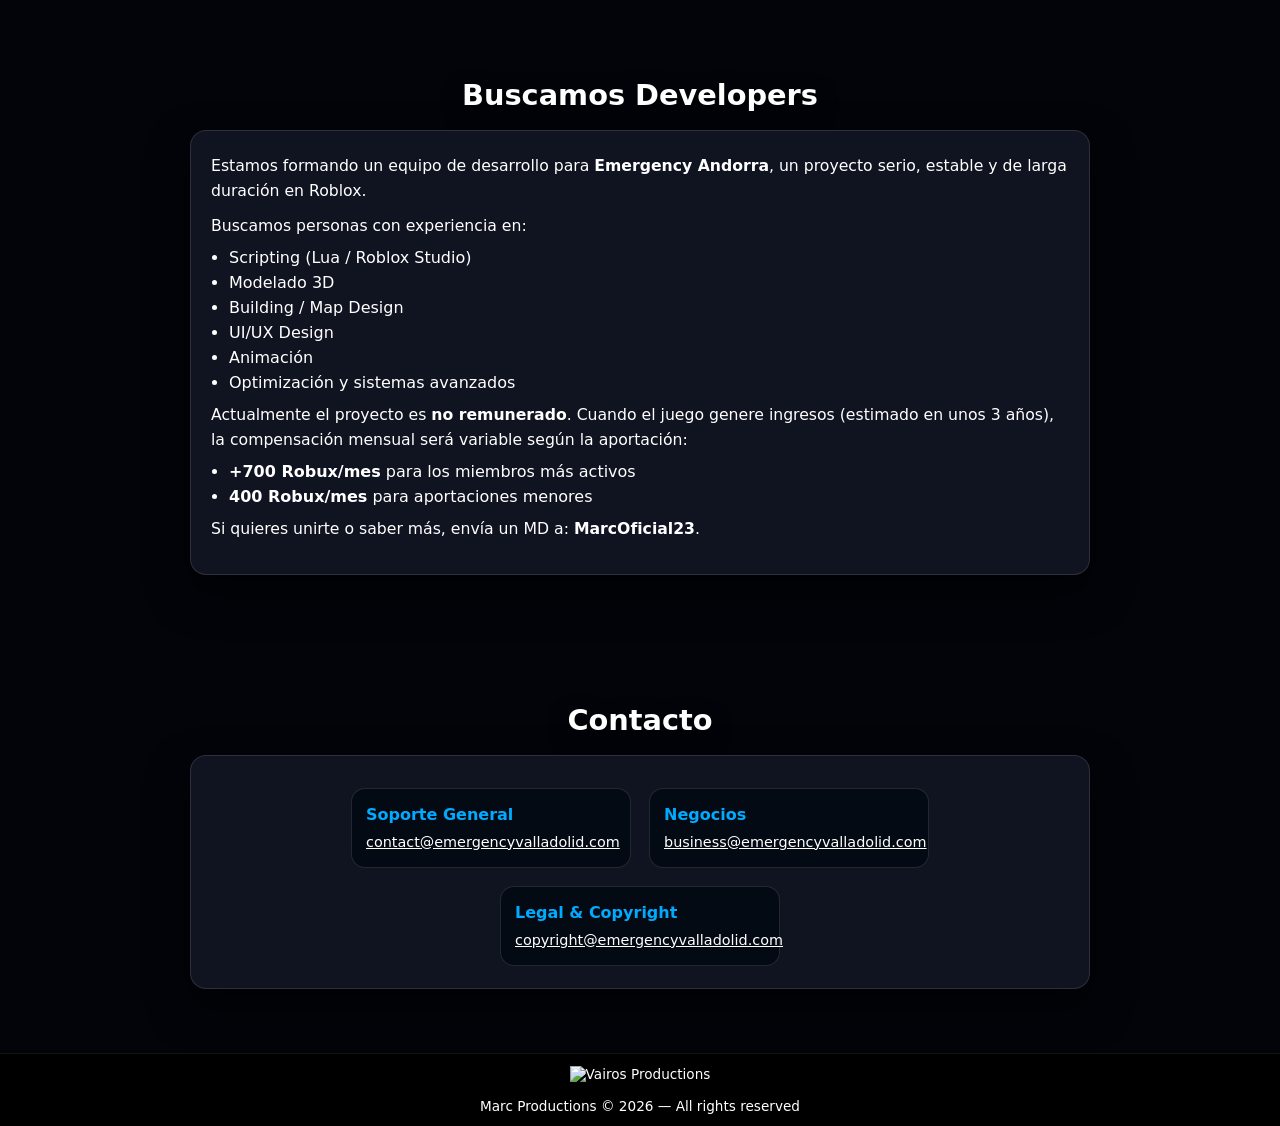
==== commit 48c1b616: "Update index.html" ====
--- a/index.html
+++ b/index.html
@@ -4,140 +4,298 @@
 <meta charset="UTF-8" />
 <title>Emergency Andorra</title>
 
-<!-- SEO -->
-<meta name="description" content="Emergency Andorra es una experiencia de roleplay seria y de alta calidad en Roblox. Únete, juega y forma parte del equipo." />
+<meta name="description" content="Emergency Andorra es una experiencia de roleplay seria y de alta calidad en Roblox." />
 <meta name="keywords" content="Emergency Andorra, Roblox, Roleplay, Policía, Bomberos, SEM, Andorra" />
 <meta name="author" content="Marc Productions" />
 <meta name="robots" content="index, follow" />
 
-<!-- Open Graph -->
-<meta property="og:title" content="Emergency Andorra" />
-<meta property="og:description" content="Tu diversión comienza aquí · Your fun starts here" />
-<meta property="og:image" content="https://emergencyvalladolid.com/EmergencyValladolid_Logo.png" />
-<meta property="og:url" content="https://emergencyvalladolid.com/" />
-<meta property="og:type" content="website" />
-
-<!-- Twitter -->
-<meta name="twitter:card" content="summary_large_image" />
-<meta name="twitter:title" content="Emergency Andorra" />
-<meta name="twitter:description" content="Tu diversión comienza aquí · Your fun starts here" />
-<meta name="twitter:image" content="https://emergencyvalladolid.com/EmergencyValladolid_Logo.png" />
-
+<meta name="viewport" content="width=device-width, initial-scale=1.0" />
 <link rel="icon" type="image/png" href="andrp.webp" />
-<meta name="viewport" content="width=device-width, initial-scale=1.0" />
 
 <style>
 *{margin:0;padding:0;box-sizing:border-box}
+:root{
+--ea-primary:#00aaff;
+--ea-bg:#02040a;
+--ea-card:#101320;
+--ea-border:rgba(255,255,255,.12);
+--ea-text:#ffffff;
+}
 body{
 font-family:system-ui,-apple-system,Segoe UI,Roboto,Ubuntu,Arial,sans-serif;
-color:#fff;background:#000;overflow-x:hidden;text-align:center;
-}
-
-/* Background */
-.slideshow{position:fixed;inset:0;z-index:-2;overflow:hidden}
-.slide-layer{position:absolute;inset:0;width:100%;height:100%;object-fit:cover;filter:brightness(.75)}
+background:var(--ea-bg);
+color:var(--ea-text);
+overflow-x:hidden;
+}
+
+/* LOADER */
+#loader{
+position:fixed;inset:0;
+display:flex;flex-direction:column;
+align-items:center;justify-content:center;
+background:radial-gradient(circle at 20% 0%,#04101f,#02040a 55%,#000 100%);
+z-index:9999;
+transition:opacity .6s ease,visibility .6s ease;
+}
+#loader.hidden{opacity:0;visibility:hidden}
+.loader-ring{
+width:96px;height:96px;
+border-radius:50%;
+border:3px solid rgba(0,170,255,.15);
+border-top-color:var(--ea-primary);
+border-right-color:var(--ea-primary);
+animation:spin 1s linear infinite;
+box-shadow:0 0 24px rgba(0,170,255,.6);
+}
+.loader-core{
+position:absolute;
+width:32px;height:32px;
+border-radius:50%;
+background:radial-gradient(circle,var(--ea-primary),#00111c);
+box-shadow:0 0 32px rgba(0,170,255,.9);
+}
+.loader-text{
+margin-top:18px;
+font-size:.95rem;
+letter-spacing:.12em;
+text-transform:uppercase;
+color:#cfd8ff;
+display:flex;
+align-items:center;
+gap:8px;
+}
+.loader-text span.dot{
+width:4px;height:4px;border-radius:50%;
+background:var(--ea-primary);
+animation:blink 1.4s infinite;
+}
+.loader-text span.dot:nth-child(2){animation-delay:.2s}
+.loader-text span.dot:nth-child(3){animation-delay:.4s}
+
+@keyframes spin{to{transform:rotate(360deg)}}
+@keyframes blink{0%,80%,100%{opacity:0}40%{opacity:1}}
+
+/* BACKGROUND */
+.slideshow{
+position:fixed;inset:0;z-index:-2;overflow:hidden;
+}
+.slide-layer{
+position:absolute;inset:0;width:100%;height:100%;
+object-fit:cover;filter:brightness(.6) saturate(1.1);
+transform:scale(1.05);
+animation:bg-pan 26s ease-in-out infinite alternate;
+}
+@keyframes bg-pan{
+0%{transform:scale(1.05) translate3d(0,0,0)}
+100%{transform:scale(1.12) translate3d(4%,2%,0)}
+}
 .overlay{
 position:fixed;inset:0;z-index:-1;pointer-events:none;
-background:radial-gradient(1200px 600px at 50% 60%,rgba(0,0,0,0),rgba(0,0,0,.6) 70%),
-linear-gradient(0deg,rgba(0,0,0,.35),rgba(0,0,0,.35));
-}
-
-/* Header */
-header{padding:20px 16px}
-header img{max-height:96px;filter:drop-shadow(0 0 12px rgba(0,0,0,.75))}
-
-/* Hero */
+background:
+radial-gradient(1200px 600px at 50% 60%,rgba(0,0,0,0),rgba(0,0,0,.75) 70%),
+linear-gradient(180deg,rgba(0,0,0,.65),rgba(0,0,0,.9));
+}
+
+/* HERO */
 .hero{
-min-height:100vh;display:flex;flex-direction:column;
-align-items:center;justify-content:center;padding:24px;gap:18px;
-}
-.hero h1{font-size:clamp(32px,6vw,56px);text-shadow:0 6px 24px rgba(0,0,0,.75)}
-
-/* Tagline */
+min-height:100vh;
+display:flex;flex-direction:column;
+align-items:center;justify-content:center;
+padding:24px 16px;
+text-align:center;
+}
+header{margin-bottom:10px}
+header img{
+max-height:96px;
+filter:drop-shadow(0 0 18px rgba(0,0,0,.9));
+animation:fade-down .7s ease-out;
+}
+.hero h1{
+font-size:clamp(32px,6vw,56px);
+text-shadow:0 8px 28px rgba(0,0,0,.9);
+margin-bottom:10px;
+animation:fade-up .7s ease-out .1s both;
+}
+
+/* TAGLINE */
 .tagline-row{
-display:flex;align-items:center;gap:12px;padding:6px 14px;
-border-radius:12px;background:rgba(0,0,0,.45);backdrop-filter:blur(3px);
-}
-.tagline{font-size:clamp(15px,2.4vw,20px);text-shadow:0 4px 16px rgba(0,0,0,.85)}
+display:inline-flex;align-items:center;gap:10px;
+padding:6px 14px;border-radius:999px;
+background:rgba(0,0,0,.55);
+backdrop-filter:blur(6px);
+border:1px solid rgba(255,255,255,.12);
+animation:fade-up .7s ease-out .18s both;
+}
+.tagline{
+font-size:clamp(14px,2.2vw,18px);
+text-shadow:0 4px 16px rgba(0,0,0,.85);
+}
 .dot{opacity:.75;font-weight:700}
 
-/* Buttons */
+/* BUTTONS */
 .buttons{
-margin-top:8px;display:flex;flex-wrap:wrap;gap:14px;justify-content:center;
+margin-top:16px;
+display:flex;flex-wrap:wrap;
+gap:14px;justify-content:center;
+animation:fade-up .7s ease-out .26s both;
 }
 .buttons a,.buttons button{
-border:2px solid #00aaff;background:rgba(0,0,0,.72);color:#fff;
-padding:14px 22px;border-radius:12px;font-weight:700;text-decoration:none;
-cursor:pointer;transition:.2s;backdrop-filter:blur(2px);
-}
-.buttons a:hover,.buttons button:hover{background:#00aaff;color:#000}
-
-/* Social Menu */
+border:1px solid rgba(0,170,255,.8);
+background:linear-gradient(135deg,rgba(0,0,0,.9),rgba(5,25,40,.95));
+color:#fff;
+padding:13px 22px;
+border-radius:12px;
+font-weight:600;
+font-size:.95rem;
+text-decoration:none;
+cursor:pointer;
+transition:transform .18s ease,box-shadow .18s ease,background .18s ease,border-color .18s ease;
+backdrop-filter:blur(6px);
+display:inline-flex;align-items:center;gap:8px;
+}
+.buttons a:hover,.buttons button:hover{
+background:linear-gradient(135deg,#00aaff,#4fd5ff);
+color:#000;
+transform:translateY(-1px) scale(1.02);
+box-shadow:0 0 22px rgba(0,170,255,.7);
+}
+.buttons a:active,.buttons button:active{
+transform:translateY(0) scale(.99);
+box-shadow:0 0 10px rgba(0,170,255,.4);
+}
+
+/* SOCIAL MENU */
 .social-menu{
-margin-top:12px;display:none;flex-direction:column;align-items:center;
-gap:12px;padding:16px;background:rgba(0,0,0,.7);border:2px solid #00aaff;
-border-radius:14px;width:220px;margin:auto;animation:fadeIn .3s ease;
-}
-.social-link{display:flex;align-items:center;gap:10px;color:#fff;text-decoration:none;font-weight:600}
-.social-link img{width:28px;height:28px}
-.social-link:hover{color:#00aaff}
-@keyframes fadeIn{from{opacity:0;transform:scale(.95)}to{opacity:1;transform:scale(1)}}
-
-/* Badges */
-.badges{display:flex;justify-content:center;gap:16px;flex-wrap:wrap;margin-top:12px}
+margin-top:14px;
+display:none;flex-direction:column;align-items:center;
+gap:10px;padding:16px;
+background:rgba(3,8,18,.9);
+border:1px solid rgba(0,170,255,.7);
+border-radius:14px;width:230px;margin-left:auto;margin-right:auto;
+animation:fade-in-scale .25s ease-out;
+}
+.social-link{
+display:flex;align-items:center;gap:10px;
+color:#fff;text-decoration:none;font-weight:500;
+font-size:.95rem;
+}
+.social-link img{width:26px;height:26px}
+.social-link:hover{color:var(--ea-primary)}
+
+/* BADGES */
+.badges{
+display:flex;justify-content:center;gap:16px;
+flex-wrap:wrap;margin-top:16px;
+animation:fade-up .7s ease-out .34s both;
+}
 .badge{
-display:flex;align-items:center;gap:10px;padding:8px 12px;border-radius:12px;
-background:rgba(0,0,0,.55);backdrop-filter:blur(2px);
-}
-.badge img{height:22px;width:22px}
-
-/* Developers Section */
-#developers{
-padding:60px 20px;background:rgba(0,0,0,.55);backdrop-filter:blur(8px);
-}
-#developers h2{font-size:2rem;margin-bottom:20px}
-.dev-box{
-max-width:800px;margin:auto;background:rgba(20,20,20,.75);
-border:1px solid rgba(255,255,255,.15);border-radius:12px;padding:24px;text-align:left;
-}
-.dev-box h3{color:#00aaff;margin-bottom:12px}
-.dev-box p{margin-bottom:12px;font-size:1rem;line-height:1.5}
-.dev-box ul{margin-left:20px;margin-bottom:12px}
-.dev-box li{margin-bottom:6px}
-
-/* Contact */
-#contact{
-padding:60px 20px;background:rgba(0,0,0,.5);backdrop-filter:blur(10px);
-}
-#contact h2{font-size:2rem;margin-bottom:20px}
+display:flex;align-items:center;gap:10px;
+padding:8px 12px;border-radius:999px;
+background:rgba(0,0,0,.6);
+backdrop-filter:blur(6px);
+border:1px solid rgba(255,255,255,.12);
+font-size:.9rem;
+}
+
+/* SECTIONS */
+.section{
+padding:64px 18px;
+display:flex;flex-direction:column;
+align-items:center;justify-content:center;
+}
+.section-title{
+font-size:1.8rem;margin-bottom:18px;
+text-shadow:0 6px 20px rgba(0,0,0,.9);
+}
+.section-inner{
+width:100%;max-width:900px;
+background:var(--ea-card);
+border-radius:16px;
+border:1px solid var(--ea-border);
+padding:22px 20px;
+text-align:left;
+box-shadow:0 18px 40px rgba(0,0,0,.7);
+opacity:0;transform:translateY(18px);
+transition:opacity .6s ease,transform .6s ease;
+}
+.section-inner.visible{
+opacity:1;transform:translateY(0);
+}
+.section-inner p{margin-bottom:10px;font-size:.98rem;line-height:1.6}
+.section-inner ul{margin-left:18px;margin-bottom:10px}
+.section-inner li{margin-bottom:6px}
+
+/* CONTACT CARDS */
 .contact-cards{
-display:flex;flex-wrap:wrap;justify-content:center;gap:20px;margin-bottom:20px;
+display:flex;flex-wrap:wrap;justify-content:center;
+gap:18px;margin-top:10px;
 }
 .card{
-flex:1 1 250px;max-width:300px;background:rgba(20,20,20,.75);
-border:1px solid rgba(255,255,255,.15);border-radius:12px;padding:20px;text-align:left;
-}
-.card h3{margin-bottom:10px;color:#00aaff}
-
-/* Footer */
+flex:1 1 250px;max-width:280px;
+background:rgba(5,10,20,.95);
+border-radius:14px;
+border:1px solid var(--ea-border);
+padding:16px 14px;
+}
+.card h3{margin-bottom:8px;color:var(--ea-primary);font-size:1rem}
+.card a{color:#fff;text-decoration:underline;font-size:.9rem}
+
+/* FOOTER */
 footer{
-padding:10px 12px;background:rgba(0,0,0,.6);
-display:flex;flex-direction:column;align-items:center;gap:6px;font-size:.9rem;
-}
-footer img{height:28px}
+padding:12px 10px;
+background:rgba(0,0,0,.85);
+display:flex;flex-direction:column;
+align-items:center;gap:6px;
+font-size:.85rem;
+border-top:1px solid rgba(255,255,255,.08);
+}
+footer img{height:26px}
+
+/* ANIMATIONS */
+@keyframes fade-up{
+from{opacity:0;transform:translateY(14px)}
+to{opacity:1;transform:translateY(0)}
+}
+@keyframes fade-down{
+from{opacity:0;transform:translateY(-14px)}
+to{opacity:1;transform:translateY(0)}
+}
+@keyframes fade-in-scale{
+from{opacity:0;transform:scale(.96)}
+to{opacity:1;transform:scale(1)}
+}
+
+/* RESPONSIVE */
+@media(max-width:600px){
+.section{padding:52px 14px}
+.section-inner{padding:18px 14px}
+.tagline-row{border-radius:14px}
+}
 </style>
 </head>
 
 <body>
 
+<!-- LOADER -->
+<div id="loader">
+<div class="loader-ring"></div>
+<div class="loader-core"></div>
+<div class="loader-text">
+<span>BOOTING EA_SYSTEM</span>
+<span class="dot"></span><span class="dot"></span><span class="dot"></span>
+</div>
+</div>
+
+<!-- BACKGROUND -->
 <div class="slideshow">
 <img class="slide-layer" id="bgImage" src="bg.jpg" alt="Background" />
 </div>
 <div class="overlay"></div>
 
+<!-- HERO -->
 <section class="hero">
 <header>
-<img src="Emergency_Andorra_Logo.png" alt="Emergency Andorra" />
+<img src="Andorra_Roleplay_Logo.png" alt="Emergency Andorra" />
 </header>
 
 <h1>Welcome to Emergency Andorra</h1>
@@ -152,77 +310,75 @@
 <a href="#" target="_blank">Play Now</a>
 <a href="#" target="_blank">Discord</a>
 <a href="#" target="_blank">Roblox Group</a>
-<button id="socialBtn">Social Links</button>
+<button id="socialBtn" type="button">Social Links</button>
 </div>
 
 <div id="socialMenu" class="social-menu">
-<a class="social-link" href="#" target="_blank"><img src="Twitter_Logo.png" /> Twitter (X)</a>
-<a class="social-link" href="#" target="_blank"><img src="Tiktok_Logo.png" /> TikTok</a>
-<a class="social-link" href="#" target="_blank"><img src="Youtube_Logo.png" /> YouTube</a>
+<a class="social-link" href="#" target="_blank">
+<img src="RobloxPlayer_Icon.webp" alt="Roblox" /> Roblox Profile
+</a>
+<a class="social-link" href="#" target="_blank">
+<img src="RobloxStudio_Icon.webp" alt="Studio" /> Dev Portfolio
+</a>
 </div>
 
 <div class="badges">
-<span class="badge"><img src="RobloxPlayer_Icon.webp" /> <span>Play in Roblox</span></span>
-<span class="badge"><img src="RobloxStudio_Icon.webp" /> <span>Developed with Roblox Studio</span></span>
+<span class="badge">
+<img src="RobloxPlayer_Icon.webp" alt="Player" /> <span>Play in Roblox</span>
+</span>
+<span class="badge">
+<img src="RobloxStudio_Icon.webp" alt="Studio" /> <span>Developed with Roblox Studio</span>
+</span>
 </div>
 </section>
 
-<!-- DEVELOPERS SECTION -->
-<section id="developers">
-<h2>Buscamos Developers</h2>
-
-<div class="dev-box">
-<h3>Únete al equipo de Emergency Andorra</h3>
-
+<!-- DEVELOPERS -->
+<section class="section" id="developers">
+<h2 class="section-title">Buscamos Developers</h2>
+<div class="section-inner">
 <p>
-Estamos formando un equipo de desarrolladores para construir un proyecto serio, estable y de larga duración en Roblox.
-Buscamos personas con experiencia en:
+Estamos formando un equipo de desarrollo para <strong>Emergency Andorra</strong>, un proyecto serio, estable y de larga duración en Roblox.
 </p>
-
+<p>Buscamos personas con experiencia en:</p>
 <ul>
 <li>Scripting (Lua / Roblox Studio)</li>
 <li>Modelado 3D</li>
 <li>Building / Map Design</li>
 <li>UI/UX Design</li>
 <li>Animación</li>
-<li>Optimización</li>
+<li>Optimización y sistemas avanzados</li>
 </ul>
-
 <p>
-El proyecto es actualmente <b>no remunerado</b>, ya que se encuentra en fase inicial.  
-Cuando el juego genere ingresos (estimado en 3 años), la compensación será variable según la aportación:
+Actualmente el proyecto es <strong>no remunerado</strong>.  
+Cuando el juego genere ingresos (estimado en unos 3 años), la compensación mensual será variable según la aportación:
 </p>
-
 <ul>
-<li><b>+700 Robux/mes</b> para los miembros más activos</li>
-<li><b>400 Robux/mes</b> para aportaciones menores</li>
+<li><strong>+700 Robux/mes</strong> para los miembros más activos</li>
+<li><strong>400 Robux/mes</strong> para aportaciones menores</li>
 </ul>
-
 <p>
-Si deseas unirte o recibir más información, envía un mensaje directo a:  
-<b>MarcOficial23</b>
+Si quieres unirte o saber más, envía un MD a: <strong>MarcOficial23</strong>.
 </p>
 </div>
 </section>
 
-<!-- CONTACT -->
-<section id="contact">
-<h2>Contacto</h2>
-
+<!-- CONTACTO -->
+<section class="section" id="contact">
+<h2 class="section-title">Contacto</h2>
+<div class="section-inner">
 <div class="contact-cards">
 <div class="card">
 <h3>Soporte General</h3>
 <a href="mailto:contact@emergencyvalladolid.com">contact@emergencyvalladolid.com</a>
 </div>
-
 <div class="card">
 <h3>Negocios</h3>
 <a href="mailto:business@emergencyvalladolid.com">business@emergencyvalladolid.com</a>
 </div>
-
 <div class="card">
-<h3>Legal</h3>
+<h3>Legal & Copyright</h3>
 <a href="mailto:copyright@emergencyvalladolid.com">copyright@emergencyvalladolid.com</a>
+</div>
 </div>
 </div>
 </section>
@@ -233,11 +389,33 @@
 </footer>
 
 <script>
-document.getElementById("socialBtn").onclick = () => {
+// Loader
+window.addEventListener("load", () => {
+setTimeout(() => {
+document.getElementById("loader").classList.add("hidden");
+}, 1200);
+});
+
+// Social menu
+document.getElementById("socialBtn").addEventListener("click", () => {
 const menu = document.getElementById("socialMenu");
 menu.style.display = menu.style.display === "flex" ? "none" : "flex";
-};
+});
+
+// Scroll reveal sections
+const observer = new IntersectionObserver(
+(entries) => {
+entries.forEach(entry => {
+if(entry.isIntersecting){
+entry.target.classList.add("visible");
+observer.unobserve(entry.target);
+}
+});
+},{threshold:0.18}
+);
+document.querySelectorAll(".section-inner").forEach(el => observer.observe(el));
 </script>
 
 </body>
 </html>
+
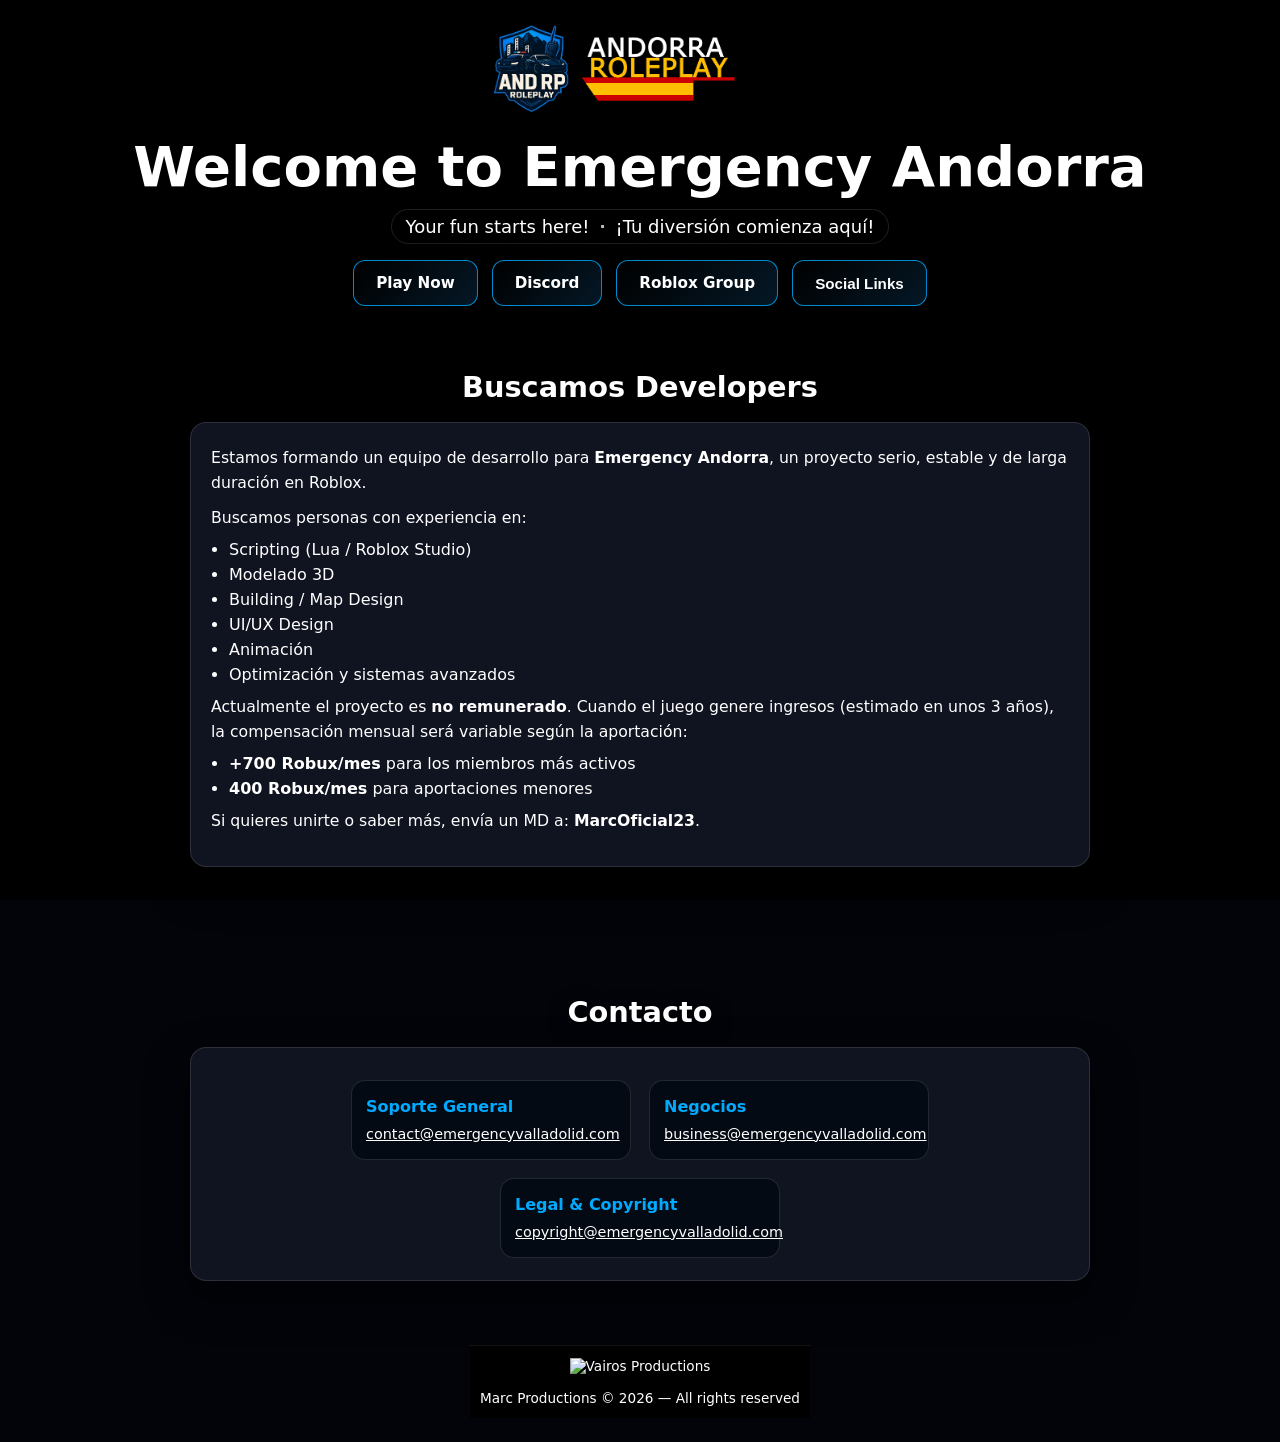
==== commit 02188609: "Refactor sections in index.html Removed badges section and added developers section." ====
--- a/index.html
+++ b/index.html
@@ -313,24 +313,7 @@
 <button id="socialBtn" type="button">Social Links</button>
 </div>
 
-<div id="socialMenu" class="social-menu">
-<a class="social-link" href="#" target="_blank">
-<img src="RobloxPlayer_Icon.webp" alt="Roblox" /> Roblox Profile
-</a>
-<a class="social-link" href="#" target="_blank">
-<img src="RobloxStudio_Icon.webp" alt="Studio" /> Dev Portfolio
-</a>
-</div>
-
-<div class="badges">
-<span class="badge">
-<img src="RobloxPlayer_Icon.webp" alt="Player" /> <span>Play in Roblox</span>
-</span>
-<span class="badge">
-<img src="RobloxStudio_Icon.webp" alt="Studio" /> <span>Developed with Roblox Studio</span>
-</span>
-</div>
-</section>
+
 
 <!-- DEVELOPERS -->
 <section class="section" id="developers">
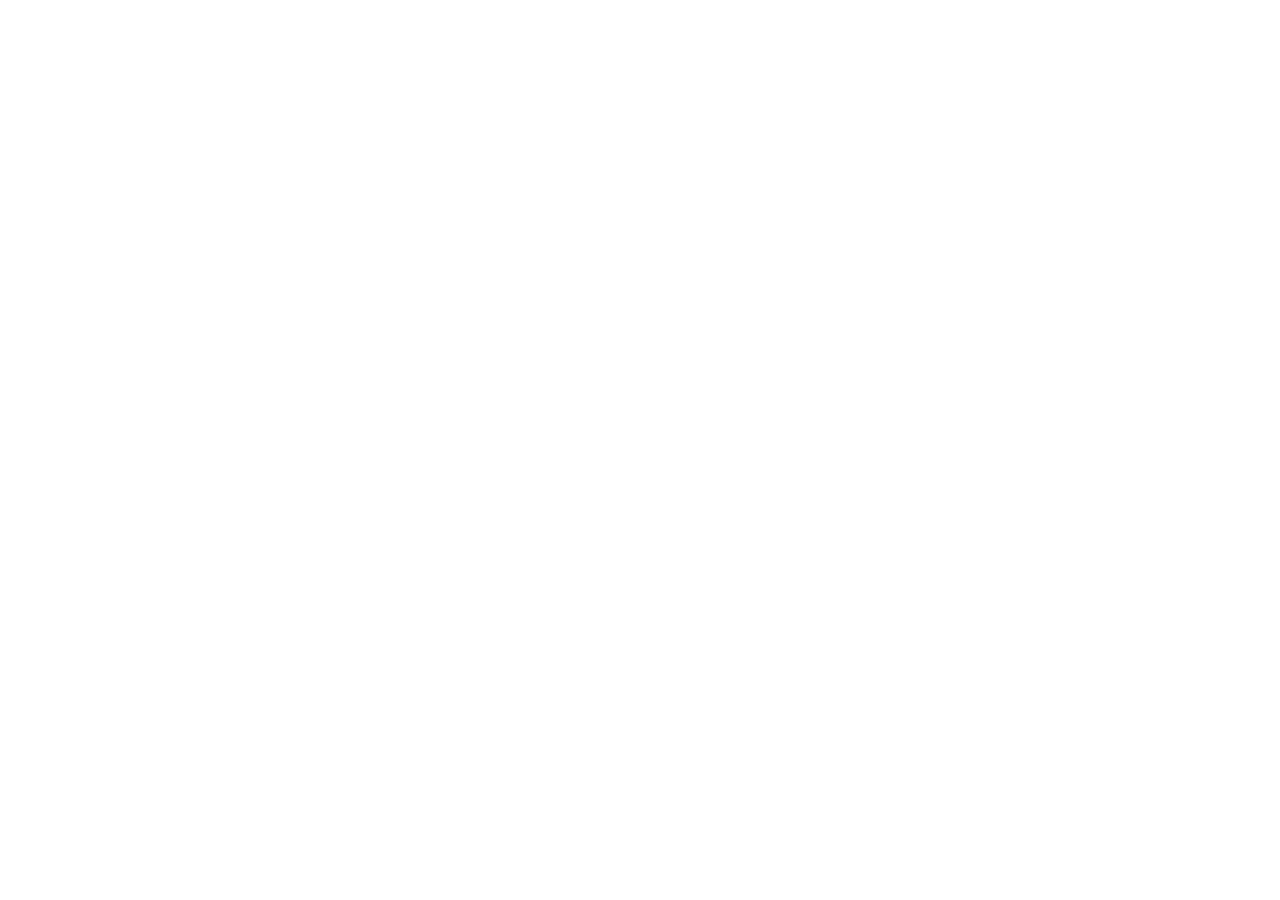
==== commit 74e26db4: "Update index.html" ====
--- a/index.html
+++ b/index.html
@@ -1,404 +1,173 @@
-<!DOCTYPE html>
+<!doctype html>
 <html lang="es">
 <head>
-<meta charset="UTF-8" />
-<title>Emergency Andorra</title>
+  <meta charset="utf-8">
+  <meta name="viewport" content="width=device-width, initial-scale=1">
+  <meta name="theme-color" content="#101417">
+  <title>Sentra Security | Dashboard</title>
+  <link rel="stylesheet" href="/assets/dashboard.css">
+  <script src="/assets/dashboard.js" defer></script>
+</head>
+<body>
+  <section id="login-screen" class="login-screen" hidden>
+    <div class="login-panel">
+      <p class="eyebrow">SENTRA SECURITY</p>
+      <h1>Panel de formularios</h1>
+      <p class="muted">Inicia sesión con Discord. Solo verás los servidores donde seas owner o administrador y el bot esté conectado.</p>
+      <a class="button button-primary" href="/auth/login">Continuar con Discord</a>
+      <p id="login-error" class="error-text" hidden></p>
+    </div>
+  </section>
 
-<meta name="description" content="Emergency Andorra es una experiencia de roleplay seria y de alta calidad en Roblox." />
-<meta name="keywords" content="Emergency Andorra, Roblox, Roleplay, Policía, Bomberos, SEM, Andorra" />
-<meta name="author" content="Marc Productions" />
-<meta name="robots" content="index, follow" />
+  <div id="dashboard" class="app-shell" hidden>
+    <aside class="sidebar">
+      <a class="brand" href="/" aria-label="Sentra Security inicio">
+        <span class="brand-mark">S</span>
+        <span><strong>SENTRA</strong><small>SECURITY CONTROL</small></span>
+      </a>
+      <label class="field-label" for="guild-select">Servidor</label>
+      <select id="guild-select" class="control"></select>
+      <div class="sidebar-section-head">
+        <span>FORMULARIOS</span>
+        <button id="new-form" class="icon-button" type="button" title="Crear formulario" aria-label="Crear formulario">+</button>
+      </div>
+      <nav id="form-list" class="form-list" aria-label="Formularios"></nav>
+      <div class="sidebar-bottom">
+        <div id="user-summary" class="user-summary"></div>
+        <button id="logout" class="button button-quiet button-full" type="button">Cerrar sesión</button>
+      </div>
+    </aside>
 
-<meta name="viewport" content="width=device-width, initial-scale=1.0" />
-<link rel="icon" type="image/png" href="andrp.webp" />
+    <main class="main-area">
+      <header class="topbar">
+        <div class="breadcrumbs"><span>Workspace</span><span>/</span><strong id="breadcrumb-form">Selecciona un formulario</strong></div>
+        <div class="topbar-actions">
+          <span id="plan-badge" class="plan-badge">PLAN</span>
+          <span id="save-status" class="save-status">Sin cambios</span>
+          <button id="download-backup" class="button button-quiet" type="button">Descargar copia</button>
+          <label class="button button-quiet restore-label" for="restore-backup-input">Restaurar copia</label>
+          <input id="restore-backup-input" type="file" accept=".zip,application/zip" hidden>
+          <button id="save-form" class="button button-secondary" type="button" disabled>Guardar</button>
+          <button id="publish-form" class="button button-primary" type="button" disabled>Publicar mensaje</button>
+        </div>
+      </header>
 
-<style>
-*{margin:0;padding:0;box-sizing:border-box}
-:root{
---ea-primary:#00aaff;
---ea-bg:#02040a;
---ea-card:#101320;
---ea-border:rgba(255,255,255,.12);
---ea-text:#ffffff;
-}
-body{
-font-family:system-ui,-apple-system,Segoe UI,Roboto,Ubuntu,Arial,sans-serif;
-background:var(--ea-bg);
-color:var(--ea-text);
-overflow-x:hidden;
-}
+      <section id="empty-state" class="empty-state">
+        <p class="eyebrow">FORM BUILDER</p>
+        <h1>Selecciona un formulario</h1>
+        <p class="muted">Crea uno nuevo o elige uno existente en la barra lateral.</p>
+      </section>
 
-/* LOADER */
-#loader{
-position:fixed;inset:0;
-display:flex;flex-direction:column;
-align-items:center;justify-content:center;
-background:radial-gradient(circle at 20% 0%,#04101f,#02040a 55%,#000 100%);
-z-index:9999;
-transition:opacity .6s ease,visibility .6s ease;
-}
-#loader.hidden{opacity:0;visibility:hidden}
-.loader-ring{
-width:96px;height:96px;
-border-radius:50%;
-border:3px solid rgba(0,170,255,.15);
-border-top-color:var(--ea-primary);
-border-right-color:var(--ea-primary);
-animation:spin 1s linear infinite;
-box-shadow:0 0 24px rgba(0,170,255,.6);
-}
-.loader-core{
-position:absolute;
-width:32px;height:32px;
-border-radius:50%;
-background:radial-gradient(circle,var(--ea-primary),#00111c);
-box-shadow:0 0 32px rgba(0,170,255,.9);
-}
-.loader-text{
-margin-top:18px;
-font-size:.95rem;
-letter-spacing:.12em;
-text-transform:uppercase;
-color:#cfd8ff;
-display:flex;
-align-items:center;
-gap:8px;
-}
-.loader-text span.dot{
-width:4px;height:4px;border-radius:50%;
-background:var(--ea-primary);
-animation:blink 1.4s infinite;
-}
-.loader-text span.dot:nth-child(2){animation-delay:.2s}
-.loader-text span.dot:nth-child(3){animation-delay:.4s}
+      <section id="editor" class="editor" hidden>
+        <div class="editor-heading">
+          <div>
+            <p class="eyebrow">CONFIGURACIÓN DEL SERVIDOR</p>
+            <h1 id="editor-title">Formulario</h1>
+          </div>
+          <button id="delete-form" class="button button-danger-quiet" type="button">Eliminar formulario</button>
+        </div>
+        <div class="tabs" role="tablist" aria-label="Secciones del formulario">
+          <button class="tab is-active" data-tab="settings" type="button" role="tab">Formulario</button>
+          <button class="tab" data-tab="message" type="button" role="tab">Mensaje</button>
+          <button class="tab" data-tab="submissions" type="button" role="tab">Solicitudes</button>
+        </div>
 
-@keyframes spin{to{transform:rotate(360deg)}}
-@keyframes blink{0%,80%,100%{opacity:0}40%{opacity:1}}
+        <section id="tab-settings" class="tab-panel is-active">
+          <div class="settings-grid">
+            <section class="work-section">
+              <div class="section-heading"><div><h2>General</h2><p>Nombre y destino de las respuestas.</p></div></div>
+              <label class="field-label" for="form-name">Nombre del formulario</label>
+              <input id="form-name" class="control" maxlength="80" autocomplete="off">
+              <label class="field-label" for="log-channel">Canal privado de logs</label>
+              <select id="log-channel" class="control"></select>
+              <label class="field-label" for="message-channel">Canal donde publicar el mensaje</label>
+              <select id="message-channel" class="control"></select>
+              <p class="field-hint">El canal de logs debe permitir acceso solo a administradores y al staff seleccionado.</p>
+            </section>
+            <section class="work-section">
+              <div class="section-heading"><div><h2>Permisos de revisión</h2><p>Los administradores siempre pueden decidir.</p></div></div>
+              <label class="field-label" for="accept-roles">Roles autorizados para aceptar</label>
+              <select id="accept-roles" class="control multi-select" multiple></select>
+              <label class="field-label" for="reject-roles">Roles autorizados para rechazar</label>
+              <select id="reject-roles" class="control multi-select" multiple></select>
+              <p class="field-hint">Sin roles seleccionados, solo los administradores pueden revisar.</p>
+            </section>
+          </div>
+          <section class="work-section questions-section">
+            <div class="section-heading">
+              <div><h2>Preguntas por mensaje directo</h2><p id="question-limit">0 preguntas</p></div>
+              <button id="add-question" class="button button-secondary" type="button">Añadir pregunta</button>
+            </div>
+            <div id="question-list" class="question-list"></div>
+          </section>
+        </section>
 
-/* BACKGROUND */
-.slideshow{
-position:fixed;inset:0;z-index:-2;overflow:hidden;
-}
-.slide-layer{
-position:absolute;inset:0;width:100%;height:100%;
-object-fit:cover;filter:brightness(.6) saturate(1.1);
-transform:scale(1.05);
-animation:bg-pan 26s ease-in-out infinite alternate;
-}
-@keyframes bg-pan{
-0%{transform:scale(1.05) translate3d(0,0,0)}
-100%{transform:scale(1.12) translate3d(4%,2%,0)}
-}
-.overlay{
-position:fixed;inset:0;z-index:-1;pointer-events:none;
-background:
-radial-gradient(1200px 600px at 50% 60%,rgba(0,0,0,0),rgba(0,0,0,.75) 70%),
-linear-gradient(180deg,rgba(0,0,0,.65),rgba(0,0,0,.9));
-}
+        <section id="tab-message" class="tab-panel" hidden>
+          <div class="message-builder">
+            <div class="builder-column">
+              <section class="work-section message-content-section">
+                <div class="section-heading"><div><h2>Contenido</h2><p><span id="content-count">0</span> / 2000</p></div></div>
+                <div class="format-toolbar" role="toolbar" aria-label="Formato del contenido">
+                  <button type="button" data-wrap="**" title="Negrita"><strong>B</strong></button>
+                  <button type="button" data-wrap="*" title="Cursiva"><em>I</em></button>
+                  <button type="button" data-wrap="__" title="Subrayado"><u>U</u></button>
+                  <button type="button" data-wrap="~~" title="Tachado"><s>S</s></button>
+                </div>
+                <textarea id="message-content" class="control message-textarea" maxlength="2000" placeholder="Escribe el contenido del mensaje..."></textarea>
+              </section>
 
-/* HERO */
-.hero{
-min-height:100vh;
-display:flex;flex-direction:column;
-align-items:center;justify-content:center;
-padding:24px 16px;
-text-align:center;
-}
-header{margin-bottom:10px}
-header img{
-max-height:96px;
-filter:drop-shadow(0 0 18px rgba(0,0,0,.9));
-animation:fade-down .7s ease-out;
-}
-.hero h1{
-font-size:clamp(32px,6vw,56px);
-text-shadow:0 8px 28px rgba(0,0,0,.9);
-margin-bottom:10px;
-animation:fade-up .7s ease-out .1s both;
-}
+              <section class="work-section">
+                <div class="section-heading"><div><h2>Attachments</h2><p><span id="attachment-count">0</span> / 10 · <span id="attachment-size">0 MB</span> / 24.5 MB</p></div></div>
+                <div id="attachment-list" class="attachment-list"></div>
+                <label class="upload-button button button-secondary" for="attachment-input">Add Attachment</label>
+                <input id="attachment-input" type="file" multiple hidden>
+                <button id="clear-attachments" class="button button-quiet" type="button">Clear Attachments</button>
+                <p class="field-hint">Los archivos se adjuntan cuando publiques. No aparecerán en la previsualización local.</p>
+              </section>
 
-/* TAGLINE */
-.tagline-row{
-display:inline-flex;align-items:center;gap:10px;
-padding:6px 14px;border-radius:999px;
-background:rgba(0,0,0,.55);
-backdrop-filter:blur(6px);
-border:1px solid rgba(255,255,255,.12);
-animation:fade-up .7s ease-out .18s both;
-}
-.tagline{
-font-size:clamp(14px,2.2vw,18px);
-text-shadow:0 4px 16px rgba(0,0,0,.85);
-}
-.dot{opacity:.75;font-weight:700}
+              <section class="work-section embeds-section">
+                <div class="section-heading"><div><h2>Embeds</h2><p><span id="embed-count">0</span> / 10 · <span id="embed-text-count">0</span> / 6000 characters</p></div><button id="add-embed" class="button button-secondary" type="button">Add Embed</button></div>
+                <div id="embed-editors" class="embed-editors"></div>
+                <button id="clear-embeds" class="button button-quiet" type="button">Clear Embeds</button>
+              </section>
 
-/* BUTTONS */
-.buttons{
-margin-top:16px;
-display:flex;flex-wrap:wrap;
-gap:14px;justify-content:center;
-animation:fade-up .7s ease-out .26s both;
-}
-.buttons a,.buttons button{
-border:1px solid rgba(0,170,255,.8);
-background:linear-gradient(135deg,rgba(0,0,0,.9),rgba(5,25,40,.95));
-color:#fff;
-padding:13px 22px;
-border-radius:12px;
-font-weight:600;
-font-size:.95rem;
-text-decoration:none;
-cursor:pointer;
-transition:transform .18s ease,box-shadow .18s ease,background .18s ease,border-color .18s ease;
-backdrop-filter:blur(6px);
-display:inline-flex;align-items:center;gap:8px;
-}
-.buttons a:hover,.buttons button:hover{
-background:linear-gradient(135deg,#00aaff,#4fd5ff);
-color:#000;
-transform:translateY(-1px) scale(1.02);
-box-shadow:0 0 22px rgba(0,170,255,.7);
-}
-.buttons a:active,.buttons button:active{
-transform:translateY(0) scale(.99);
-box-shadow:0 0 10px rgba(0,170,255,.4);
-}
+              <details class="work-section components-section">
+                <summary><span><strong>Components</strong><small><span id="component-count">0</span> / 5 · ADVANCED</small></span><span class="summary-arrow">+</span></summary>
+                <div class="components-body">
+                  <div id="component-editors" class="component-editors"></div>
+                  <button id="add-component" class="button button-secondary" type="button">Add Component</button>
+                  <button id="clear-components" class="button button-quiet" type="button">Clear Components</button>
+                </div>
+              </details>
+            </div>
+            <aside class="preview-column">
+              <div class="preview-sticky">
+                <div class="preview-title"><span>PREVIEW</span><span id="preview-channel"># canal</span></div>
+                <div class="discord-preview">
+                  <div class="bot-avatar">S</div>
+                  <div class="preview-message">
+                    <div class="preview-author"><strong>Sentra Security</strong><span>APP</span><time>ahora</time></div>
+                    <div id="preview-content" class="preview-content"></div>
+                    <div id="preview-embeds" class="preview-embeds"></div>
+                    <div id="preview-components" class="preview-components"></div>
+                    <div id="preview-attachments" class="preview-attachments"></div>
+                  </div>
+                </div>
+                <button id="preview-refresh" class="button button-quiet" type="button">Actualizar vista previa</button>
+              </div>
+            </aside>
+          </div>
+        </section>
 
-/* SOCIAL MENU */
-.social-menu{
-margin-top:14px;
-display:none;flex-direction:column;align-items:center;
-gap:10px;padding:16px;
-background:rgba(3,8,18,.9);
-border:1px solid rgba(0,170,255,.7);
-border-radius:14px;width:230px;margin-left:auto;margin-right:auto;
-animation:fade-in-scale .25s ease-out;
-}
-.social-link{
-display:flex;align-items:center;gap:10px;
-color:#fff;text-decoration:none;font-weight:500;
-font-size:.95rem;
-}
-.social-link img{width:26px;height:26px}
-.social-link:hover{color:var(--ea-primary)}
-
-/* BADGES */
-.badges{
-display:flex;justify-content:center;gap:16px;
-flex-wrap:wrap;margin-top:16px;
-animation:fade-up .7s ease-out .34s both;
-}
-.badge{
-display:flex;align-items:center;gap:10px;
-padding:8px 12px;border-radius:999px;
-background:rgba(0,0,0,.6);
-backdrop-filter:blur(6px);
-border:1px solid rgba(255,255,255,.12);
-font-size:.9rem;
-}
-
-/* SECTIONS */
-.section{
-padding:64px 18px;
-display:flex;flex-direction:column;
-align-items:center;justify-content:center;
-}
-.section-title{
-font-size:1.8rem;margin-bottom:18px;
-text-shadow:0 6px 20px rgba(0,0,0,.9);
-}
-.section-inner{
-width:100%;max-width:900px;
-background:var(--ea-card);
-border-radius:16px;
-border:1px solid var(--ea-border);
-padding:22px 20px;
-text-align:left;
-box-shadow:0 18px 40px rgba(0,0,0,.7);
-opacity:0;transform:translateY(18px);
-transition:opacity .6s ease,transform .6s ease;
-}
-.section-inner.visible{
-opacity:1;transform:translateY(0);
-}
-.section-inner p{margin-bottom:10px;font-size:.98rem;line-height:1.6}
-.section-inner ul{margin-left:18px;margin-bottom:10px}
-.section-inner li{margin-bottom:6px}
-
-/* CONTACT CARDS */
-.contact-cards{
-display:flex;flex-wrap:wrap;justify-content:center;
-gap:18px;margin-top:10px;
-}
-.card{
-flex:1 1 250px;max-width:280px;
-background:rgba(5,10,20,.95);
-border-radius:14px;
-border:1px solid var(--ea-border);
-padding:16px 14px;
-}
-.card h3{margin-bottom:8px;color:var(--ea-primary);font-size:1rem}
-.card a{color:#fff;text-decoration:underline;font-size:.9rem}
-
-/* FOOTER */
-footer{
-padding:12px 10px;
-background:rgba(0,0,0,.85);
-display:flex;flex-direction:column;
-align-items:center;gap:6px;
-font-size:.85rem;
-border-top:1px solid rgba(255,255,255,.08);
-}
-footer img{height:26px}
-
-/* ANIMATIONS */
-@keyframes fade-up{
-from{opacity:0;transform:translateY(14px)}
-to{opacity:1;transform:translateY(0)}
-}
-@keyframes fade-down{
-from{opacity:0;transform:translateY(-14px)}
-to{opacity:1;transform:translateY(0)}
-}
-@keyframes fade-in-scale{
-from{opacity:0;transform:scale(.96)}
-to{opacity:1;transform:scale(1)}
-}
-
-/* RESPONSIVE */
-@media(max-width:600px){
-.section{padding:52px 14px}
-.section-inner{padding:18px 14px}
-.tagline-row{border-radius:14px}
-}
-</style>
-</head>
-
-<body>
-
-<!-- LOADER -->
-<div id="loader">
-<div class="loader-ring"></div>
-<div class="loader-core"></div>
-<div class="loader-text">
-<span>BOOTING EA_SYSTEM</span>
-<span class="dot"></span><span class="dot"></span><span class="dot"></span>
-</div>
-</div>
-
-<!-- BACKGROUND -->
-<div class="slideshow">
-<img class="slide-layer" id="bgImage" src="bg.jpg" alt="Background" />
-</div>
-<div class="overlay"></div>
-
-<!-- HERO -->
-<section class="hero">
-<header>
-<img src="Andorra_Roleplay_Logo.png" alt="Emergency Andorra" />
-</header>
-
-<h1>Welcome to Emergency Andorra</h1>
-
-<div class="tagline-row">
-<span class="tagline">Your fun starts here!</span>
-<span class="dot">·</span>
-<span class="tagline">¡Tu diversión comienza aquí!</span>
-</div>
-
-<div class="buttons">
-<a href="#" target="_blank">Play Now</a>
-<a href="#" target="_blank">Discord</a>
-<a href="#" target="_blank">Roblox Group</a>
-<button id="socialBtn" type="button">Social Links</button>
-</div>
-
-
-
-<!-- DEVELOPERS -->
-<section class="section" id="developers">
-<h2 class="section-title">Buscamos Developers</h2>
-<div class="section-inner">
-<p>
-Estamos formando un equipo de desarrollo para <strong>Emergency Andorra</strong>, un proyecto serio, estable y de larga duración en Roblox.
-</p>
-<p>Buscamos personas con experiencia en:</p>
-<ul>
-<li>Scripting (Lua / Roblox Studio)</li>
-<li>Modelado 3D</li>
-<li>Building / Map Design</li>
-<li>UI/UX Design</li>
-<li>Animación</li>
-<li>Optimización y sistemas avanzados</li>
-</ul>
-<p>
-Actualmente el proyecto es <strong>no remunerado</strong>.  
-Cuando el juego genere ingresos (estimado en unos 3 años), la compensación mensual será variable según la aportación:
-</p>
-<ul>
-<li><strong>+700 Robux/mes</strong> para los miembros más activos</li>
-<li><strong>400 Robux/mes</strong> para aportaciones menores</li>
-</ul>
-<p>
-Si quieres unirte o saber más, envía un MD a: <strong>MarcOficial23</strong>.
-</p>
-</div>
-</section>
-
-<!-- CONTACTO -->
-<section class="section" id="contact">
-<h2 class="section-title">Contacto</h2>
-<div class="section-inner">
-<div class="contact-cards">
-<div class="card">
-<h3>Soporte General</h3>
-<a href="mailto:contact@emergencyvalladolid.com">contact@emergencyvalladolid.com</a>
-</div>
-<div class="card">
-<h3>Negocios</h3>
-<a href="mailto:business@emergencyvalladolid.com">business@emergencyvalladolid.com</a>
-</div>
-<div class="card">
-<h3>Legal & Copyright</h3>
-<a href="mailto:copyright@emergencyvalladolid.com">copyright@emergencyvalladolid.com</a>
-</div>
-</div>
-</div>
-</section>
-
-<footer>
-<img src="VairosProductions_Logo.png" alt="Vairos Productions" />
-<span>Marc Productions © 2026 — All rights reserved</span>
-</footer>
-
-<script>
-// Loader
-window.addEventListener("load", () => {
-setTimeout(() => {
-document.getElementById("loader").classList.add("hidden");
-}, 1200);
-});
-
-// Social menu
-document.getElementById("socialBtn").addEventListener("click", () => {
-const menu = document.getElementById("socialMenu");
-menu.style.display = menu.style.display === "flex" ? "none" : "flex";
-});
-
-// Scroll reveal sections
-const observer = new IntersectionObserver(
-(entries) => {
-entries.forEach(entry => {
-if(entry.isIntersecting){
-entry.target.classList.add("visible");
-observer.unobserve(entry.target);
-}
-});
-},{threshold:0.18}
-);
-document.querySelectorAll(".section-inner").forEach(el => observer.observe(el));
-</script>
-
+        <section id="tab-submissions" class="tab-panel" hidden>
+          <section class="work-section">
+            <div class="section-heading"><div><h2>Solicitudes</h2><p>Historial de respuestas y decisiones de staff.</p></div><button id="refresh-submissions" class="button button-secondary" type="button">Actualizar</button></div>
+            <div id="submission-list" class="submission-list"></div>
+          </section>
+        </section>
+      </section>
+      <div id="toast" class="toast" role="status" aria-live="polite" hidden></div>
+    </main>
+  </div>
 </body>
 </html>
-
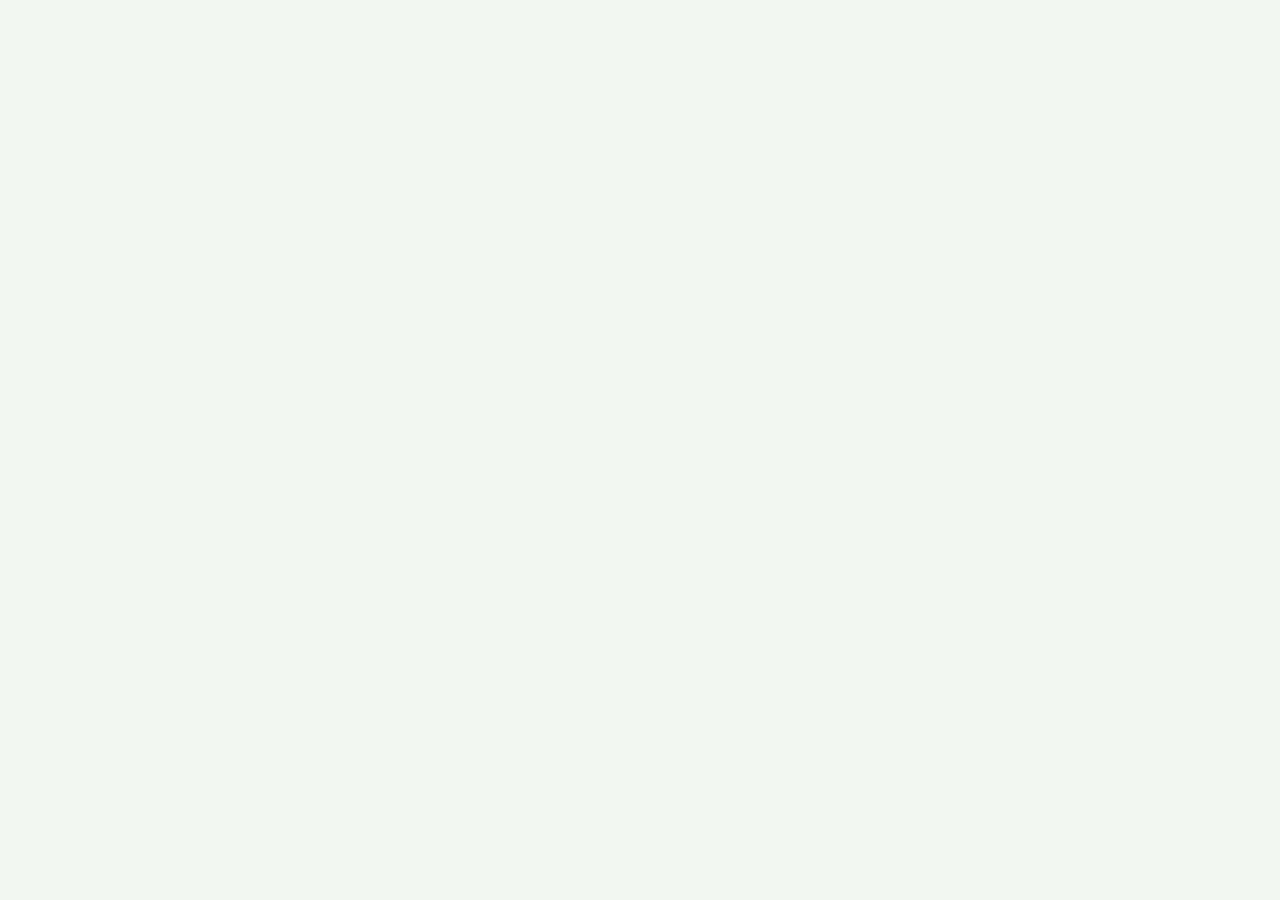
==== commit e2d7a113: "Update index.html" ====
--- a/index.html
+++ b/index.html
@@ -5,8 +5,8 @@
   <meta name="viewport" content="width=device-width, initial-scale=1">
   <meta name="theme-color" content="#101417">
   <title>Sentra Security | Dashboard</title>
-  <link rel="stylesheet" href="/assets/dashboard.css">
-  <script src="/assets/dashboard.js" defer></script>
+  <link rel="stylesheet" href="dashboard.css">
+  <script src="dashboard.js" defer></script>
 </head>
 <body>
   <section id="login-screen" class="login-screen" hidden>
--- a/dashboard.css
+++ b/dashboard.css
@@ -0,0 +1,208 @@
+@import url('https://fonts.googleapis.com/css2?family=DM+Mono:wght@400;500&family=DM+Sans:wght@400;500;600;700&display=swap');
+
+:root {
+  color-scheme: light;
+  --ink: #202528;
+  --muted: #667174;
+  --quiet: #899294;
+  --line: #dfe4e3;
+  --paper: #f4f6f4;
+  --white: #ffffff;
+  --sidebar: #161c1e;
+  --sidebar-muted: #9ba5a6;
+  --accent: #c8313c;
+  --accent-dark: #a8232e;
+  --green: #286d5c;
+  --teal: #dcece8;
+  --warning: #9a6813;
+  --danger-bg: #fbeaec;
+  --shadow: 0 12px 36px rgba(19, 31, 30, .10);
+  font-family: 'DM Sans', sans-serif;
+  color: var(--ink);
+  background: var(--paper);
+}
+
+* { box-sizing: border-box; }
+body { margin: 0; min-width: 320px; min-height: 100vh; background: var(--paper); }
+button, input, select, textarea { font: inherit; }
+button { cursor: pointer; }
+[hidden] { display: none !important; }
+
+.app-shell { display: grid; grid-template-columns: 254px minmax(0, 1fr); min-height: 100vh; }
+.sidebar { display: flex; flex-direction: column; gap: 18px; padding: 21px 15px 14px; color: #f7f8f7; background: var(--sidebar); min-height: 100vh; }
+.brand { display: flex; align-items: center; gap: 11px; margin: 1px 3px 17px; text-decoration: none; color: inherit; }
+.brand-mark { display: grid; place-items: center; width: 38px; height: 38px; border-radius: 10px; background: var(--accent); color: white; font-weight: 700; font-size: 20px; }
+.brand strong { display: block; font-size: 13px; letter-spacing: 1.4px; }
+.brand small { display: block; margin-top: 3px; color: var(--sidebar-muted); font: 9px 'DM Mono', monospace; letter-spacing: .8px; }
+.field-label { display: block; margin: 14px 0 7px; color: var(--muted); font-size: 12px; font-weight: 600; }
+.sidebar .field-label { color: var(--sidebar-muted); margin: 0 0 -11px; }
+.control { width: 100%; min-height: 40px; padding: 9px 11px; color: var(--ink); background: var(--white); border: 1px solid var(--line); border-radius: 6px; outline: none; transition: border-color .15s, box-shadow .15s; }
+.control:focus { border-color: #719b91; box-shadow: 0 0 0 3px rgba(40,109,92,.12); }
+textarea.control { min-height: 96px; resize: vertical; }
+.sidebar .control { color: #f7f8f7; background: #222a2c; border-color: #3b4547; }
+.sidebar-section-head { display: flex; align-items: center; justify-content: space-between; margin-top: 9px; color: var(--sidebar-muted); font: 10px 'DM Mono', monospace; letter-spacing: 1px; }
+.icon-button { width: 28px; height: 28px; border: 1px solid #414b4c; color: white; background: transparent; border-radius: 6px; font-size: 19px; line-height: 1; }
+.icon-button:hover { background: #303a3c; }
+.form-list { display: grid; align-content: start; gap: 4px; max-height: 44vh; overflow: auto; }
+.form-item { display: flex; align-items: center; gap: 8px; width: 100%; padding: 9px 10px; color: #d4dad9; text-align: left; border: 0; border-radius: 5px; background: transparent; }
+.form-item:hover { background: #222a2c; }
+.form-item.is-active { color: #fff; background: #303a3c; box-shadow: inset 2px 0 var(--accent); }
+.form-item-name { overflow: hidden; text-overflow: ellipsis; white-space: nowrap; flex: 1; font-size: 13px; }
+.form-item-count { color: var(--sidebar-muted); font: 10px 'DM Mono', monospace; }
+.sidebar-bottom { margin-top: auto; display: grid; gap: 12px; padding-top: 16px; border-top: 1px solid #333d3e; }
+.user-summary { display: flex; align-items: center; gap: 9px; color: #e6ebea; font-size: 12px; }
+.user-avatar { width: 29px; height: 29px; border-radius: 50%; object-fit: cover; background: #354244; }
+.user-avatar-fallback { display: grid; place-items: center; font-size: 12px; font-weight: 700; }
+
+.main-area { min-width: 0; }
+.topbar { position: sticky; z-index: 5; top: 0; display: flex; align-items: center; justify-content: space-between; gap: 16px; min-height: 65px; padding: 11px 28px; background: rgba(255,255,255,.94); border-bottom: 1px solid var(--line); backdrop-filter: blur(12px); }
+.breadcrumbs { display: flex; gap: 9px; align-items: center; min-width: 120px; color: var(--quiet); font-size: 12px; }
+.breadcrumbs strong { overflow: hidden; color: var(--ink); text-overflow: ellipsis; white-space: nowrap; }
+.topbar-actions { display: flex; align-items: center; justify-content: flex-end; gap: 8px; }
+.plan-badge { padding: 6px 8px; border-radius: 4px; color: #516b62; background: var(--teal); font: 10px 'DM Mono', monospace; letter-spacing: .5px; }
+.plan-badge.premium { color: #774d0f; background: #f4e7c7; }
+.save-status { margin: 0 5px; color: var(--muted); font-size: 11px; }
+.button { display: inline-flex; align-items: center; justify-content: center; min-height: 36px; padding: 8px 12px; border: 1px solid transparent; border-radius: 5px; font-size: 12px; font-weight: 600; text-decoration: none; transition: background .15s, border-color .15s, transform .15s; }
+.button:active { transform: translateY(1px); }
+.button:disabled { opacity: .46; cursor: not-allowed; }
+.button-primary { color: white; background: var(--accent); }
+.button-primary:hover:not(:disabled) { background: var(--accent-dark); }
+.button-secondary { color: var(--ink); background: white; border-color: var(--line); }
+.button-secondary:hover:not(:disabled) { border-color: #9aa7a4; background: #fafcfb; }
+.button-quiet { color: var(--muted); background: transparent; border-color: transparent; }
+.button-quiet:hover { color: var(--ink); background: #eef1ef; }
+.button-danger-quiet { color: #a32d37; background: transparent; border-color: #e4b7bb; }
+.button-danger-quiet:hover { background: var(--danger-bg); }
+.button-full { width: 100%; color: #d3d9d8; }
+.sidebar .button-quiet:hover { color: white; background: #293234; }
+
+.empty-state { max-width: 700px; margin: 15vh auto; padding: 28px; }
+.empty-state h1, .editor-heading h1, .login-panel h1 { margin: 6px 0 10px; font-size: 27px; letter-spacing: 0; }
+.muted { color: var(--muted); line-height: 1.6; font-size: 13px; }
+.eyebrow { color: var(--accent); font: 10px 'DM Mono', monospace; letter-spacing: 1.1px; }
+.editor { max-width: 1440px; margin: 0 auto; padding: 27px 30px 60px; }
+.editor-heading { display: flex; align-items: center; justify-content: space-between; gap: 14px; margin-bottom: 22px; }
+.editor-heading h1 { margin-bottom: 0; }
+.tabs { display: flex; gap: 18px; border-bottom: 1px solid var(--line); }
+.tab { position: relative; padding: 12px 2px; color: var(--muted); background: transparent; border: 0; font-size: 13px; }
+.tab.is-active { color: var(--ink); font-weight: 700; }
+.tab.is-active::after { position: absolute; right: 0; bottom: -1px; left: 0; height: 2px; content: ''; background: var(--accent); }
+.tab-panel { padding-top: 21px; }
+.settings-grid { display: grid; grid-template-columns: repeat(2, minmax(0, 1fr)); gap: 22px; }
+.work-section { min-width: 0; margin-bottom: 19px; padding: 18px 0; border-bottom: 1px solid var(--line); }
+.settings-grid .work-section { padding: 6px 0 20px; }
+.section-heading { display: flex; align-items: center; justify-content: space-between; gap: 12px; margin-bottom: 13px; }
+.section-heading h2 { margin: 0; font-size: 15px; letter-spacing: 0; }
+.section-heading p { margin: 4px 0 0; color: var(--muted); font-size: 11px; }
+.field-hint { max-width: 700px; color: var(--muted); font-size: 11px; line-height: 1.5; }
+.counter { display: block; margin-top: 4px; color: var(--quiet); font: 10px 'DM Mono', monospace; }
+.counter.over-limit { color: #b21f2d; font-weight: 700; }
+.multi-select { min-height: 88px; }
+.questions-section { margin-top: 2px; }
+.question-list { display: grid; gap: 7px; }
+.question-row { display: grid; grid-template-columns: 28px minmax(0, 1fr) auto; align-items: center; gap: 10px; padding: 9px; border: 1px solid var(--line); border-radius: 5px; background: #fff; }
+.question-position { color: var(--quiet); font: 11px 'DM Mono', monospace; }
+.question-input { min-width: 0; padding: 7px 8px; border: 1px solid transparent; border-radius: 4px; background: transparent; outline: none; font-size: 12px; }
+.question-input:focus { border-color: var(--line); background: #fafcfb; }
+.question-controls { display: flex; gap: 3px; }
+.small-button { min-width: 29px; height: 29px; border: 1px solid var(--line); color: var(--muted); background: white; border-radius: 4px; }
+.small-button:hover { color: var(--ink); background: #f2f5f3; }
+.question-empty { padding: 17px; color: var(--muted); border: 1px dashed #c9d1cf; border-radius: 5px; font-size: 12px; }
+
+.message-builder { display: grid; grid-template-columns: minmax(0, 1.15fr) minmax(280px, .85fr); align-items: start; gap: 29px; }
+.builder-column { min-width: 0; }
+.message-content-section { padding-top: 2px; }
+.format-toolbar { display: flex; gap: 3px; margin-bottom: 6px; }
+.format-toolbar button { width: 30px; height: 29px; border: 1px solid var(--line); background: white; border-radius: 4px; }
+.format-toolbar button:hover { background: var(--teal); }
+.message-textarea { min-height: 112px !important; }
+.upload-button { margin-right: 6px; cursor: pointer; }
+.attachment-list { display: grid; gap: 5px; margin: 8px 0; }
+.attachment-item { display: flex; justify-content: space-between; align-items: center; gap: 10px; padding: 7px 9px; background: white; border: 1px solid var(--line); border-radius: 4px; font-size: 11px; }
+.attachment-item span:first-child { overflow: hidden; text-overflow: ellipsis; white-space: nowrap; }
+.embed-editors { display: grid; gap: 15px; }
+.embed-editor { padding: 14px; border: 1px solid var(--line); border-left: 3px solid var(--accent); border-radius: 5px; background: white; }
+.embed-editor-head { display: flex; justify-content: space-between; align-items: center; margin-bottom: 10px; }
+.embed-editor-head strong { font-size: 12px; }
+.form-grid { display: grid; grid-template-columns: repeat(2, minmax(0, 1fr)); gap: 0 11px; }
+.form-grid .span-2 { grid-column: 1 / -1; }
+.form-grid textarea { min-height: 75px; }
+.form-grid input[type="color"] { min-height: 40px; padding: 4px; }
+.field-editor { display: grid; grid-template-columns: 1fr 1.4fr auto auto; gap: 6px; margin: 7px 0; }
+.field-editor input { min-width: 0; }
+.field-editor label { align-self: center; display: inline-flex; align-items: center; gap: 4px; color: var(--muted); font-size: 10px; }
+.embed-actions { display: flex; flex-wrap: wrap; gap: 4px; margin-top: 8px; }
+.components-section { padding: 0; border-top: 1px solid var(--line); }
+.components-section summary { display: flex; justify-content: space-between; align-items: center; padding: 16px 0; cursor: pointer; list-style: none; }
+.components-section summary::-webkit-details-marker { display: none; }
+.components-section summary strong { display: block; font-size: 14px; }
+.components-section summary small { display: block; margin-top: 3px; color: var(--muted); font: 10px 'DM Mono', monospace; }
+.summary-arrow { color: var(--accent); font-size: 18px; }
+.components-section[open] .summary-arrow { transform: rotate(45deg); }
+.components-body { padding: 0 0 15px; }
+.component-editor { display: grid; grid-template-columns: 1fr 1fr 1.2fr auto; gap: 8px; margin: 7px 0; }
+.component-editor .control { min-width: 0; }
+.preview-sticky { position: sticky; top: 87px; }
+.preview-title { display: flex; justify-content: space-between; margin-bottom: 9px; color: var(--muted); font: 10px 'DM Mono', monospace; letter-spacing: .5px; }
+.discord-preview { display: grid; grid-template-columns: 34px minmax(0, 1fr); gap: 10px; padding: 16px 13px; border: 1px solid #dfe2e3; border-radius: 6px; background: #fff; }
+.bot-avatar { display: grid; place-items: center; width: 34px; height: 34px; border-radius: 50%; color: white; background: var(--accent); font-weight: 700; }
+.preview-message { min-width: 0; }
+.preview-author { display: flex; flex-wrap: wrap; align-items: center; gap: 6px; font-size: 12px; }
+.preview-author span { padding: 2px 4px; color: white; background: #546a89; border-radius: 3px; font-size: 8px; }
+.preview-author time { color: var(--quiet); font-size: 10px; }
+.preview-content { margin: 7px 0; overflow-wrap: anywhere; white-space: pre-wrap; font-size: 12px; line-height: 1.5; }
+.preview-embed { margin: 8px 0; padding: 10px 12px; border-left: 4px solid var(--accent); border-radius: 3px; background: #f2f3f3; font-size: 11px; }
+.preview-embed-author { display: flex; align-items: center; gap: 7px; margin-bottom: 7px; font-weight: 600; }
+.preview-embed-author img { width: 20px; height: 20px; border-radius: 50%; object-fit: cover; }
+.preview-embed-title { margin-bottom: 5px; color: #3f75b5; font-weight: 700; }
+.preview-embed-desc { white-space: pre-wrap; overflow-wrap: anywhere; line-height: 1.5; }
+.preview-embed-image { max-width: 100%; max-height: 220px; margin-top: 8px; border-radius: 4px; object-fit: contain; }
+.preview-fields { display: grid; grid-template-columns: repeat(2, minmax(0, 1fr)); gap: 8px; margin-top: 8px; }
+.preview-fields div { overflow-wrap: anywhere; }
+.preview-fields strong { display: block; margin-bottom: 3px; }
+.preview-footer { display: flex; align-items: center; gap: 5px; margin-top: 8px; color: var(--muted); }
+.preview-footer img { width: 16px; height: 16px; border-radius: 50%; }
+.preview-components { display: flex; flex-wrap: wrap; gap: 5px; margin: 7px 0; }
+.preview-button { padding: 6px 9px; color: white; border: 0; border-radius: 4px; font-size: 10px; background: #5865f2; }
+.preview-attachments { display: grid; gap: 4px; margin-top: 8px; }
+.preview-attachment { padding: 8px; color: #456b9a; background: #f0f2f4; border-radius: 4px; font-size: 10px; }
+.submission-list { display: grid; gap: 7px; }
+.submission-row { display: grid; grid-template-columns: 75px 1fr 120px; gap: 12px; align-items: center; padding: 11px; background: white; border-bottom: 1px solid var(--line); font-size: 12px; }
+.status-badge { width: fit-content; padding: 4px 7px; border-radius: 4px; font-size: 10px; background: #edf0ef; }
+.status-badge.accepted { color: #286d5c; background: #dcece8; }
+.status-badge.rejected { color: #a8232e; background: #fbeaec; }
+.toast { position: fixed; right: 22px; bottom: 20px; z-index: 20; max-width: min(420px, calc(100vw - 32px)); padding: 12px 15px; border-radius: 5px; color: white; background: #202528; box-shadow: var(--shadow); font-size: 12px; }
+.toast.error { background: #9f2732; }
+.login-screen { display: grid; place-items: center; min-height: 100vh; padding: 20px; background: radial-gradient(circle at 80% 10%, #e6efec 0, transparent 35%), var(--paper); }
+.login-panel { width: min(440px, 100%); padding: 31px; border: 1px solid var(--line); border-radius: 8px; background: white; box-shadow: var(--shadow); }
+.login-panel .button { margin-top: 12px; }
+.error-text { color: #a8232e; font-size: 12px; }
+
+@media (max-width: 980px) {
+  .app-shell { grid-template-columns: 218px minmax(0, 1fr); }
+  .editor { padding: 22px 18px 45px; }
+  .message-builder { grid-template-columns: minmax(0, 1fr); }
+  .preview-sticky { position: static; }
+}
+@media (max-width: 680px) {
+  .app-shell { display: block; }
+  .sidebar { min-height: auto; padding: 12px; gap: 11px; }
+  .brand { margin: 0 2px 3px; }
+  .sidebar-bottom { display: flex; justify-content: space-between; align-items: center; padding-top: 9px; }
+  .sidebar-bottom .button { width: auto; }
+  .form-list { grid-template-columns: repeat(2, minmax(0, 1fr)); max-height: 110px; }
+  .topbar { position: static; flex-wrap: wrap; padding: 11px 13px; }
+  .topbar-actions { justify-content: flex-start; flex-wrap: wrap; }
+  .breadcrumbs { width: 100%; }
+  .editor { padding: 18px 13px 40px; }
+  .editor-heading { align-items: flex-start; }
+  .settings-grid { grid-template-columns: 1fr; gap: 5px; }
+  .editor-heading h1, .empty-state h1 { font-size: 22px; }
+  .question-row { grid-template-columns: 23px minmax(0, 1fr); }
+  .question-controls { grid-column: 2; }
+  .form-grid { grid-template-columns: 1fr; }
+  .form-grid .span-2 { grid-column: auto; }
+  .field-editor, .component-editor { grid-template-columns: 1fr 1fr; }
+  .submission-row { grid-template-columns: 1fr auto; }
+  .submission-row > :last-child { grid-column: 1 / -1; }
+}
